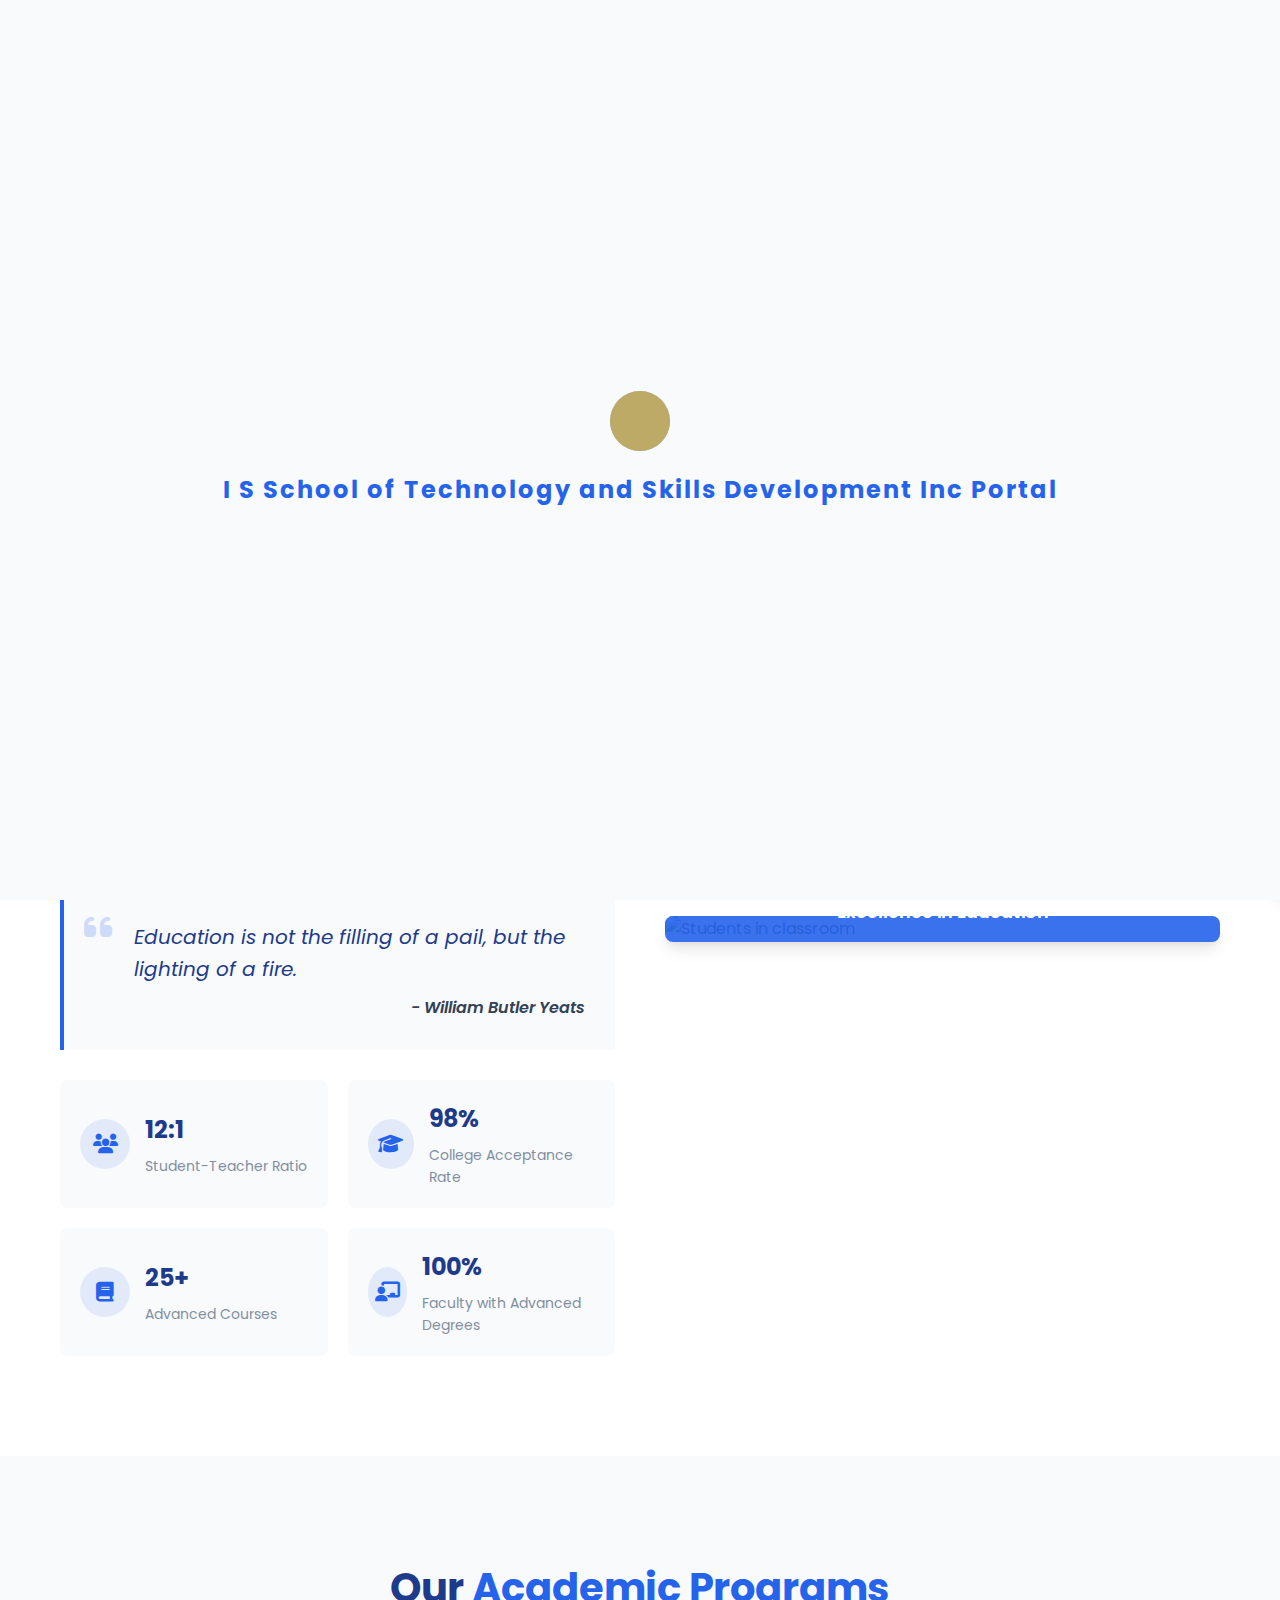
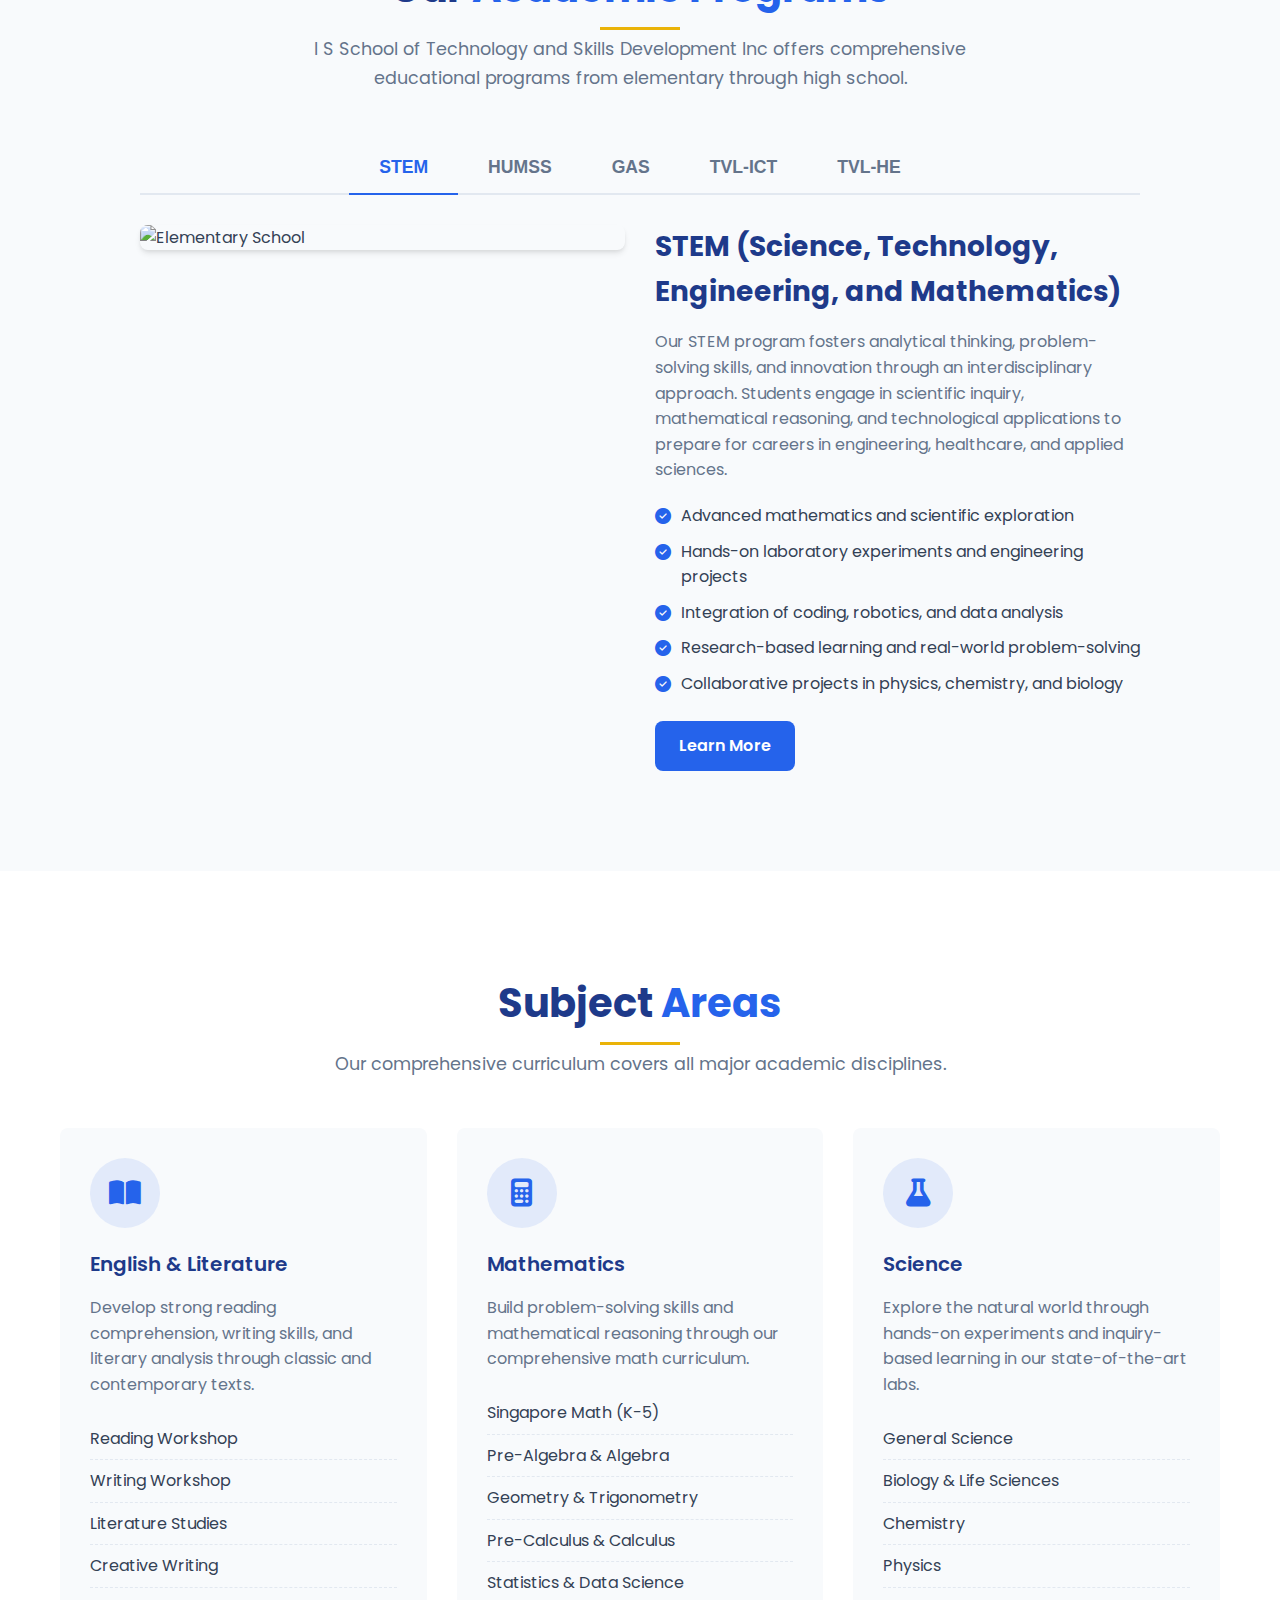
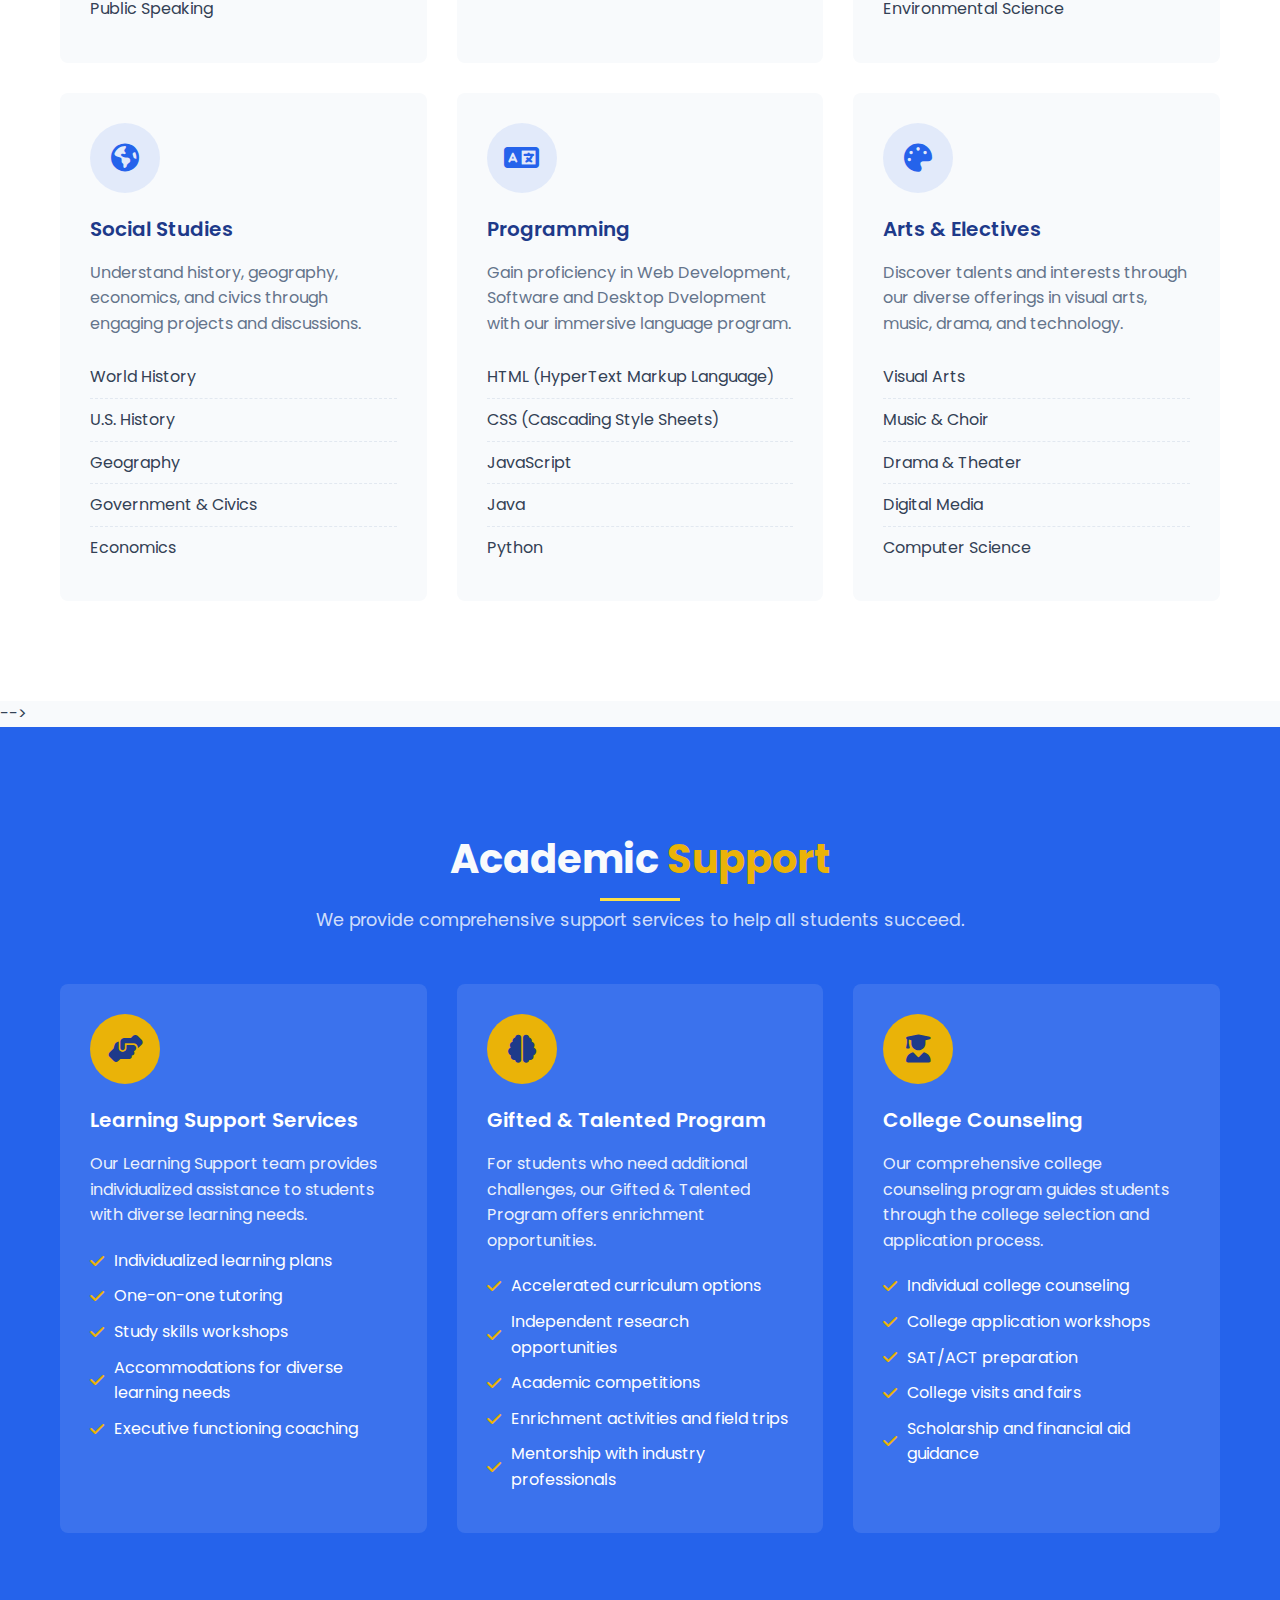
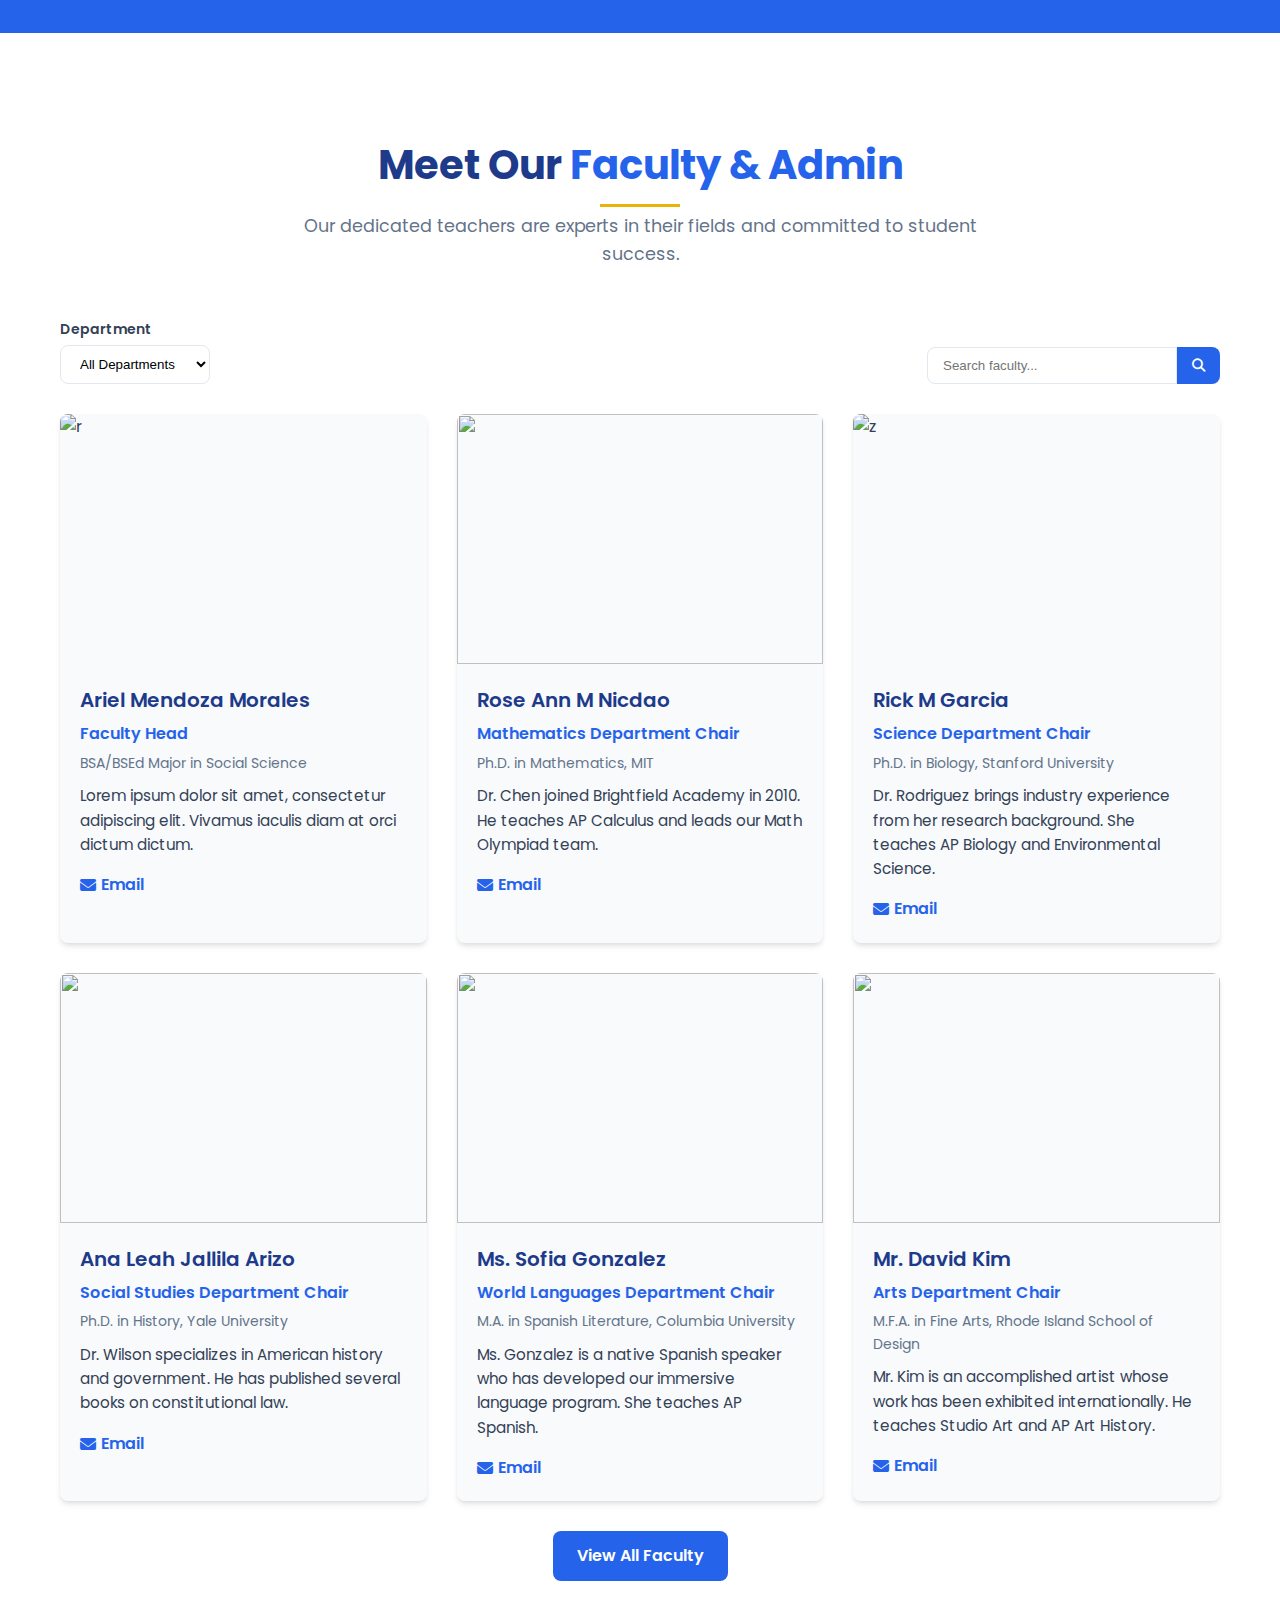
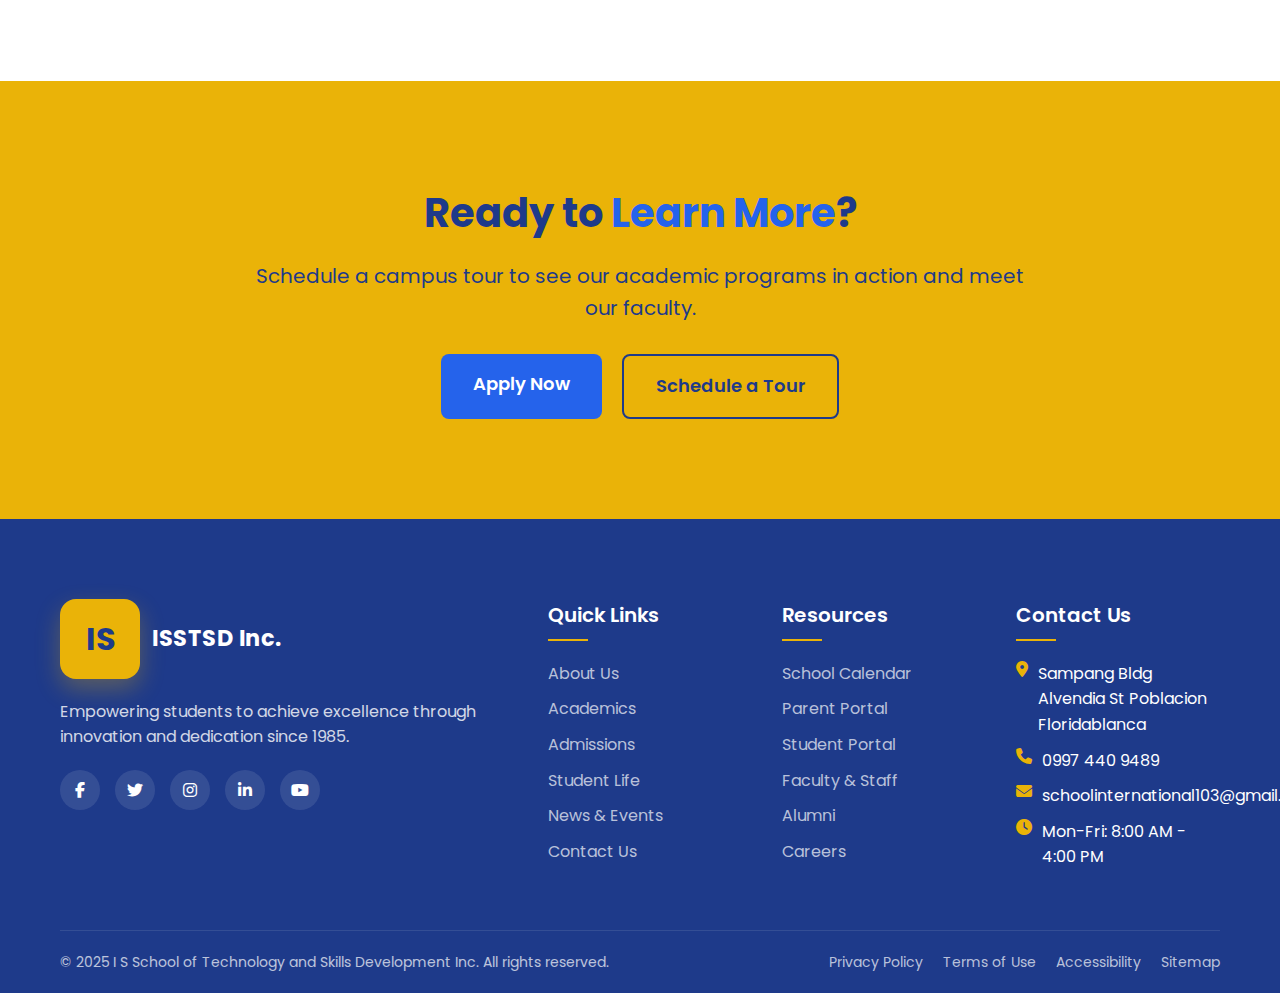
==== School Portal/academics.html @ faeff64b "Add files via upload" ====
<!DOCTYPE html>
<html lang="en">
<head>
    <meta charset="UTF-8">
    <meta name="viewport" content="width=device-width, initial-scale=1.0">
    <title>Academics - Brightfield Academy</title>
    <link rel="stylesheet" href="styles.css">
    <link rel="stylesheet" href="https://cdnjs.cloudflare.com/ajax/libs/font-awesome/6.4.0/css/all.min.css">
    <link href="https://fonts.googleapis.com/css2?family=Poppins:wght@300;400;500;600;700;800&display=swap" rel="stylesheet">
    <link rel="stylesheet" href="academics.css">
</head>
<body>
    <!-- Preloader -->
    <div id="preloader">
        <div class="spinner">
            <div class="double-bounce1"></div>
            <div class="double-bounce2"></div>
        </div>
        <div class="loader-text">I S School of Technology and Skills Development Inc Portal</div>
    </div>

    <!-- Header -->
    <header id="header">
        <div class="container">
            <div class="logo">
                <a href="index.html">
                    <div class="logo-icon">IS</div>
                    <span>ISSTSD Inc.</span>
                </a>
            </div>
            <nav>
                <ul class="main-menu">
                    <li><a href="index.html">Home</a></li>
                    <li><a href="about.html">About</a></li>
                    <li><a href="academics.html" class="active">Academics</a></li>
                    <li><a href="student-life.html">Student Life</a></li>
                    <li><a href="admissions.html">Admissions</a></li>
                    <li><a href="contact.html">Contact</a></li>
                </ul>
            </nav>
            
            <div class="mobile-menu-toggle">
                <span></span>
                <span></span>
                <span></span>
            </div>
        </div>
    </header>

    <!-- Mobile Menu -->
    <div class="mobile-menu">
        <div class="close-menu">
            <i class="fas fa-times"></i>
        </div>
        <ul>
            <li><a href="index.html">Home</a></li>
            <li><a href="about.html">About</a></li>
            <li><a href="academics.html">Academics</a></li>
            <li><a href="student-life.html">Student Life</a></li>
            <li><a href="admissions.html">Admissions</a></li>
            <li><a href="contact.html">Contact</a></li>
        </ul>
        <div class="mobile-buttons">
            <a href="#" class="btn btn-outline">Portal Login</a>
            <a href="admissions.html" class="btn btn-primary">Apply Now</a>
        </div>
        <div class="mobile-social">
            <a href="#"><i class="fab fa-facebook-f"></i></a>
            <a href="#"><i class="fab fa-twitter"></i></a>
            <a href="#"><i class="fab fa-instagram"></i></a>
            <a href="#"><i class="fab fa-linkedin-in"></i></a>
        </div>
    </div>

    <!-- Hero Section -->
    <section class="page-hero">
        <div class="container">
            <div class="hero-content">
                <h1 class="animated fadeInUp">Academic <span class="highlight">Programs</span></h1>
                <p class="animated fadeInUp delay-1">ISSTSD Inc. offers a comprehensive curriculum designed to challenge and inspire students at every level.</p>
            </div>
        </div>
        <div class="hero-waves">
            <svg xmlns="http://www.w3.org/2000/svg" viewBox="0 0 1440 320">
                <path fill="#ffffff" fill-opacity="1" d="M0,96L48,112C96,128,192,160,288,160C384,160,480,128,576,122.7C672,117,768,139,864,149.3C960,160,1056,160,1152,138.7C1248,117,1344,75,1392,53.3L1440,32L1440,320L1392,320C1344,320,1248,320,1152,320C1056,320,960,320,864,320C768,320,672,320,576,320C480,320,384,320,288,320C192,320,96,320,48,320L0,320Z"></path>
            </svg>
        </div>
    </section>

    <!-- Academic Philosophy Section -->
    <section class="philosophy-section">
        <div class="container">
            <div class="philosophy-content">
                <div class="philosophy-text">
                    <div class="section-subtitle">Our Approach to Learning</div>
                    <h2>Academic Philosophy</h2>
                    <p>At Brightfield Academy, we believe that education should be engaging, challenging, and relevant. Our curriculum is designed to develop critical thinking, creativity, and a lifelong love of learning.</p>
                    <p>We maintain small class sizes to ensure personalized attention and create an environment where students feel comfortable taking intellectual risks. Our teachers use a variety of instructional approaches to accommodate different learning styles and help each student reach their full potential.</p>
                    
                    <div class="philosophy-quote">
                        <i class="fas fa-quote-left"></i>
                        <blockquote>
                            Education is not the filling of a pail, but the lighting of a fire.
                        </blockquote>
                        <cite>- William Butler Yeats</cite>
                    </div>
                    
                    <div class="philosophy-features">
                        <div class="feature-box">
                            <div class="feature-icon">
                                <i class="fas fa-users"></i>
                            </div>
                            <div class="feature-text">
                                <h3>12:1</h3>
                                <p>Student-Teacher Ratio</p>
                            </div>
                        </div>
                        
                        <div class="feature-box">
                            <div class="feature-icon">
                                <i class="fas fa-graduation-cap"></i>
                            </div>
                            <div class="feature-text">
                                <h3>98%</h3>
                                <p>College Acceptance Rate</p>
                            </div>
                        </div>
                        
                        <div class="feature-box">
                            <div class="feature-icon">
                                <i class="fas fa-book"></i>
                            </div>
                            <div class="feature-text">
                                <h3>25+</h3>
                                <p>Advanced Courses</p>
                            </div>
                        </div>
                        
                        <div class="feature-box">
                            <div class="feature-icon">
                                <i class="fas fa-chalkboard-teacher"></i>
                            </div>
                            <div class="feature-text">
                                <h3>100%</h3>
                                <p>Faculty with Advanced Degrees</p>
                            </div>
                        </div>
                    </div>
                </div>
                
                <div class="philosophy-image">
                    <img src="https://images.unsplash.com/photo-1503676260728-1c00da094a0b?ixlib=rb-4.0.3&ixid=MnwxMjA3fDB8MHxwaG90by1wYWdlfHx8fGVufDB8fHx8&auto=format&fit=crop&w=1009&q=80" alt="Students in classroom">
                    <div class="image-badge">
                        <span>Excellence in Education</span>
                    </div>
                </div>
            </div>
        </div>
    </section>

    <!-- Academic Programs Section -->
    <section class="programs-section">
        <div class="container">
            <div class="section-header">
                <h2>Our <span class="highlight">Academic Programs</span></h2>
                <p>I S School of Technology and Skills Development Inc offers comprehensive educational programs from elementary through high school.</p>
            </div>
            <div class="programs-tabs">
                <div class="tabs-nav">
                    <button class="tab-btn active" data-tab="stem">STEM</button>
                    <button class="tab-btn" data-tab="humss">HUMSS</button>
                    <button class="tab-btn" data-tab="gas">GAS</button>
                    <button class="tab-btn" data-tab="tvl-ict">TVL-ICT</button>
                    <button class="tab-btn" data-tab="tvl-he">TVL-HE</button>

                </div>
                <div class="tabs-content">
                    <div class="tab-pane active" id="stem">
                        <div class="program-content">
                            <div class="program-image">
                                <img src="https://images.unsplash.com/photo-1503676260728-1c00da094a0b?ixlib=rb-4.0.3&ixid=MnwxMjA3fDB8MHxwaG90by1wYWdlfHx8fGVufDB8fHx8&auto=format&fit=crop&w=1009&q=80" alt="Elementary School">
                            </div>
                            <div class="program-details">
                                <h3>STEM (Science, Technology, Engineering, and Mathematics)</h3>
                                <p>Our STEM program fosters analytical thinking, problem-solving skills, and innovation through an interdisciplinary approach. Students engage in scientific inquiry, mathematical reasoning, and technological applications to prepare for careers in engineering, healthcare, and applied sciences.</p>
                                <ul class="program-features">
                                    <li><i class="fas fa-check-circle"></i> Advanced mathematics and scientific exploration</li>
                                    <li><i class="fas fa-check-circle"></i> Hands-on laboratory experiments and engineering projects</li>
                                    <li><i class="fas fa-check-circle"></i> Integration of coding, robotics, and data analysis</li>
                                    <li><i class="fas fa-check-circle"></i> Research-based learning and real-world problem-solving</li>
                                    <li><i class="fas fa-check-circle"></i> Collaborative projects in physics, chemistry, and biology</li>
                                </ul>
                                <a href="academics.html" class="btn btn-primary">Learn More</a>
                            </div>
                        </div>
                    </div>
                    <div class="tab-pane" id="humss">
                        <div class="program-content">
                            <div class="program-image">
                                <img src="https://images.unsplash.com/photo-1509062522246-3755977927d7?ixlib=rb-4.0.3&ixid=MnwxMjA3fDB8MHxwaG90by1wYWdlfHx8fGVufDB8fHx8&auto=format&fit=crop&w=1232&q=80" alt="Middle School">
                            </div>
                            <div class="program-details">
                                <h3>HUMSS (Humanities and Social Sciences)</h3>
                                <p>The HUMSS strand nurtures critical thinking, communication, and a deep understanding of human behavior and society. It prepares students for careers in journalism, education, public administration, and social sciences through dynamic discussions and research-based learning.</p>
                                <ul class="program-features">
                                    <li><i class="fas fa-check-circle"></i> Emphasis on communication, writing, and public speaking</li>
                                    <li><i class="fas fa-check-circle"></i> In-depth study of history, philosophy, and political science</li>
                                    <li><i class="fas fa-check-circle"></i> Research and fieldwork in social sciences and humanities</li>
                                    <li><i class="fas fa-check-circle"></i> Development of critical analysis and debate skills</li>
                                    <li><i class="fas fa-check-circle"></i> Community engagement and outreach programs</li>
                                </ul>
                                <a href="academics.html" class="btn btn-primary">Learn More</a>
                            </div>
                        </div>
                    </div>
                    <div class="tab-pane" id="gas">
                        <div class="program-content">
                            <div class="program-image">
                                <img src="https://images.unsplash.com/photo-1523240795612-9a054b0db644?ixlib=rb-4.0.3&ixid=MnwxMjA3fDB8MHxwaG90by1wYWdlfHx8fGVufDB8fHx8&auto=format&fit=crop&w=1170&q=80" alt="High School">
                            </div>
                            <div class="program-details">
                                <h3>GAS (General Academic Strand)</h3>
                                <p>The GAS strand offers a well-rounded curriculum that allows students to explore different academic disciplines, providing flexibility for those who are undecided about their specialization. It prepares students for various fields, including business, humanities, and social sciences.                                </p>
                                <ul class="program-features">
                                    <li><i class="fas fa-check-circle"></i> Broad academic foundation across multiple disciplines</li>
                                    <li><i class="fas fa-check-circle"></i> Exposure to business, humanities, and science courses</li>
                                    <li><i class="fas fa-check-circle"></i> Development of leadership, collaboration, and problem-solving skills</li>
                                    <li><i class="fas fa-check-circle"></i> Research-based projects across various fields</li>
                                    <li><i class="fas fa-check-circle"></i> Preparation for diverse college courses and career paths</li>
                                </ul>
                                <a href="academics.html" class="btn btn-primary">Learn More</a>
                            </div>
                        </div>
                    </div>
                    <div class="tab-pane" id="tvl-ict"> 
                        <div class="program-content">
                            <div class="program-image">
                                <img src="https://images.unsplash.com/photo-1523240795612-9a054b0db644?ixlib=rb-4.0.3&ixid=MnwxMjA3fDB8MHxwaG90by1wYWdlfHx8fGVufDB8fHx8&auto=format&fit=crop&w=1170&q=80" alt="High School">
                            </div>
                            <div class="program-details">
                                <h3>TVL-ICT (Technical-Vocational-Livelihood – Information and Communications Technology)</h3>
                                <p>The TVL-HE strand focuses on practical and entrepreneurial skills in the fields of culinary arts, hospitality, and wellness services. Students gain hands-on experience in service-oriented industries, preparing them for immediate employment or business ventures.</p>
                                <ul class="program-features">
                                    <li><i class="fas fa-check-circle"></i> Comprehensive training in food preparation, baking, and hospitality management</li>
                                    <li><i class="fas fa-check-circle"></i> Certifications in culinary, wellness, and tourism-related fields</li>
                                    <li><i class="fas fa-check-circle"></i> Entrepreneurship and small business management skills</li>
                                    <li><i class="fas fa-check-circle"></i> Hands-on experience in beauty, wellness, and fashion services</li>
                                    <li><i class="fas fa-check-circle"></i> Internship opportunities in hotels, restaurants, and wellness centers</li>
                                </ul>
                                <a href="academics.html" class="btn btn-primary">Learn More</a>
                            </div>
                        </div>
                    </div>
                    <div class="tab-pane" id="tvl-he">
                        <div class="program-content">
                            <div class="program-image">
                                <img src="https://images.unsplash.com/photo-1523240795612-9a054b0db644?ixlib=rb-4.0.3&ixid=MnwxMjA3fDB8MHxwaG90by1wYWdlfHx8fGVufDB8fHx8&auto=format&fit=crop&w=1170&q=80" alt="High School">
                            </div>
                            <div class="program-details">
                                <h3>TVL-HE (Technical-Vocational-Livelihood – Home Economics)</h3>
                                <p>Our high school program prepares students for college and beyond with rigorous academics, leadership opportunities, and personalized college counseling. Students can choose from a wide range of courses to explore their interests and strengths.</p>
                                <ul class="program-features">
                                    <li><i class="fas fa-check-circle"></i> 25+ Advanced Placement and Honors courses</li>
                                    <li><i class="fas fa-check-circle"></i> 4-year college counseling program</li>
                                    <li><i class="fas fa-check-circle"></i> Capstone research project for seniors</li>
                                    <li><i class="fas fa-check-circle"></i> Internship and community service opportunities</li>
                                    <li><i class="fas fa-check-circle"></i> Dual enrollment options with local colleges</li>
                                </ul>
                                <a href="academics.html" class="btn btn-primary">Learn More</a>
                            </div>
                        </div>
                    </div>
                </div>
            </div>
        </div>
    </section>

    <!-- Subject Areas Section -->
    <section class="subjects-section">
        <div class="container">
            <div class="section-header">
                <h2>Subject <span class="highlight">Areas</span></h2>
                <p>Our comprehensive curriculum covers all major academic disciplines.</p>
            </div>
            
            <div class="subjects-grid">
                <div class="subject-card">
                    <div class="subject-icon">
                        <i class="fas fa-book-open"></i>
                    </div>
                    <h3>English & Literature</h3>
                    <p>Develop strong reading comprehension, writing skills, and literary analysis through classic and contemporary texts.</p>
                    <ul class="subject-list">
                        <li>Reading Workshop</li>
                        <li>Writing Workshop</li>
                        <li>Literature Studies</li>
                        <li>Creative Writing</li>
                        <li>Public Speaking</li>
                    </ul>
                </div>
                
                <div class="subject-card">
                    <div class="subject-icon">
                        <i class="fas fa-calculator"></i>
                    </div>
                    <h3>Mathematics</h3>
                    <p>Build problem-solving skills and mathematical reasoning through our comprehensive math curriculum.</p>
                    <ul class="subject-list">
                        <li>Singapore Math (K-5)</li>
                        <li>Pre-Algebra & Algebra</li>
                        <li>Geometry & Trigonometry</li>
                        <li>Pre-Calculus & Calculus</li>
                        <li>Statistics & Data Science</li>
                    </ul>
                </div>
                
                <div class="subject-card">
                    <div class="subject-icon">
                        <i class="fas fa-flask"></i>
                    </div>
                    <h3>Science</h3>
                    <p>Explore the natural world through hands-on experiments and inquiry-based learning in our state-of-the-art labs.</p>
                    <ul class="subject-list">
                        <li>General Science</li>
                        <li>Biology & Life Sciences</li>
                        <li>Chemistry</li>
                        <li>Physics</li>
                        <li>Environmental Science</li>
                    </ul>
                </div>
                
                <div class="subject-card">
                    <div class="subject-icon">
                        <i class="fas fa-globe-americas"></i>
                    </div>
                    <h3>Social Studies</h3>
                    <p>Understand history, geography, economics, and civics through engaging projects and discussions.</p>
                    <ul class="subject-list">
                        <li>World History</li>
                        <li>U.S. History</li>
                        <li>Geography</li>
                        <li>Government & Civics</li>
                        <li>Economics</li>
                    </ul>
                </div>
                
                <div class="subject-card">
                    <div class="subject-icon">
                        <i class="fas fa-language"></i>
                    </div>
                    <h3>Programming</h3>
                    <p>Gain proficiency in Web Development, Software and Desktop Dvelopment with our immersive language program.</p>
                    <ul class="subject-list">
                        <li>HTML (HyperText Markup Language)</li>
                        <li>CSS (Cascading Style Sheets)</li>
                        <li>JavaScript</li>
                        <li>Java</li>
                        <li>Python</li>
                    </ul>
                </div>
                
                <div class="subject-card">
                    <div class="subject-icon">
                        <i class="fas fa-palette"></i>
                    </div>
                    <h3>Arts & Electives</h3>
                    <p>Discover talents and interests through our diverse offerings in visual arts, music, drama, and technology.</p>
                    <ul class="subject-list">
                        <li>Visual Arts</li>
                        <li>Music & Choir</li>
                        <li>Drama & Theater</li>
                        <li>Digital Media</li>
                        <li>Computer Science</li>
                    </ul>
                </div>
            </div>
        </div>
    </section>

    <!-- Course Catalog Section -->
    <!-- <section class="catalog-section">
        <div class="container">
            <div class="section-header">
                <h2>Course <span class="highlight">Catalog</span></h2>
                <p>Explore our comprehensive course offerings across all grade levels.</p>
            </div>
            
            <div class="catalog-search">
                <div class="search-filters">
                    <div class="filter-group">
                        <label for="grade-filter">Grade Level</label>
                        <select id="grade-filter">
                            <option value="all">All Grades</option>
                            <option value="elementary">Elementary (K-5)</option>
                            <option value="middle">Middle School (6-8)</option>
                            <option value="high">High School (9-12)</option>
                        </select>
                    </div>
                    
                    <div class="filter-group">
                        <label for="subject-filter">Subject Area</label>
                        <select id="subject-filter">
                            <option value="all">All Subjects</option>
                            <option value="english">English & Literature</option>
                            <option value="math">Mathematics</option>
                            <option value="science">Science</option>
                            <option value="social">Social Studies</option>
                            <option value="language">World Languages</option>
                            <option value="arts">Arts & Electives</option>
                        </select>
                    </div>
                    
                    <div class="filter-group">
                        <label for="level-filter">Course Level</label>
                        <select id="level-filter">
                            <option value="all">All Levels</option>
                            <option value="standard">Standard</option>
                            <option value="honors">Honors</option>
                            <option value="ap">Advanced Placement</option>
                        </select>
                    </div>
                </div>
                
                <div class="search-box">
                    <input type="text" id="course-search" placeholder="Search courses...">
                    <button id="search-btn"><i class="fas fa-search"></i></button>
                </div>
            </div>
            
            <div class="catalog-results">
                <table class="course-table">
                    <thead>
                        <tr>
                            <th>Course Code</th>
                            <th>Course Title</th>
                            <th>Grade Level</th>
                            <th>Subject</th>
                            <th>Level</th>
                            <th>Credits</th>
                            <th>Details</th>
                        </tr>
                    </thead>
                    <tbody id="course-list">
                        <tr data-grade="high" data-subject="english" data-level="ap">
                            <td>ENG401</td>
                            <td>AP English Literature</td>
                            <td>12</td>
                            <td>English</td>
                            <td>AP</td>
                            <td>1.0</td>
                            <td><button class="btn-sm course-details" data-course="ENG401">View</button></td>
                        </tr>
                        <tr data-grade="high" data-subject="math" data-level="ap">
                            <td>MAT401</td>
                            <td>AP Calculus AB</td>
                            <td>11-12</td>
                            <td>Mathematics</td>
                            <td>AP</td>
                            <td>1.0</td>
                            <td><button class="btn-sm course-details" data-course="MAT401">View</button></td>
                        </tr>
                        <tr data-grade="high" data-subject="science" data-level="ap">
                            <td>SCI401</td>
                            <td>AP Biology</td>
                            <td>11-12</td>
                            <td>Science</td>
                            <td>AP</td>
                            <td>1.0</td>
                            <td><button class="btn-sm course-details" data-course="SCI401">View</button></td>
                        </tr>
                        <tr data-grade="high" data-subject="social" data-level="ap">
                            <td>SOC401</td>
                            <td>AP U.S. History</td>
                            <td>11</td>
                            <td>Social Studies</td>
                            <td>AP</td>
                            <td>1.0</td>
                            <td><button class="btn-sm course-details" data-course="SOC401">View</button></td>
                        </tr>
                        <tr data-grade="high" data-subject="language" data-level="ap">
                            <td>SPA401</td>
                            <td>AP Spanish Language</td>
                            <td>11-12</td>
                            <td>World Languages</td>
                            <td>AP</td>
                            <td>1.0</td>
                            <td><button class="btn-sm course-details" data-course="SPA401">View</button></td>
                        </tr>
                        <tr data-grade="high" data-subject="math" data-level="honors">
                            <td>MAT301</td>
                            <td>Honors Pre-Calculus</td>
                            <td>10-11</td>
                            <td>Mathematics</td>
                            <td>Honors</td>
                            <td>1.0</td>
                            <td><button class="btn-sm course-details" data-course="MAT301">View</button></td>
                        </tr>
                        <tr data-grade="middle" data-subject="science" data-level="standard">
                            <td>SCI201</td>
                            <td>Life Science</td>
                            <td>7</td>
                            <td>Science</td>
                            <td>Standard</td>
                            <td>1.0</td>
                            <td><button class="btn-sm course-details" data-course="SCI201">View</button></td>
                        </tr>
                        <tr data-grade="middle" data-subject="math" data-level="standard">
                            <td>MAT201</td>
                            <td>Pre-Algebra</td>
                            <td>7</td>
                            <td>Mathematics</td>
                            <td>Standard</td>
                            <td>1.0</td>
                            <td><button class="btn-sm course-details" data-course="MAT201">View</button></td>
                        </tr>
                        <tr data-grade="elementary" data-subject="english" data-level="standard">
                            <td>ENG101</td>
                            <td>Reading & Writing Workshop</td>
                            <td>3</td>
                            <td>English</td>
                            <td>Standard</td>
                            <td>N/A</td>
                            <td><button class="btn-sm course-details" data-course="ENG101">View</button></td>
                        </tr>
                        <tr data-grade="elementary" data-subject="math" data-level="standard">
                            <td>MAT101</td>
                            <td>Singapore Math</td>
                            <td>3</td>
                            <td>Mathematics</td>
                            <td>Standard</td>
                            <td>N/A</td>
                            <td><button class="btn-sm course-details" data-course="MAT101">View</button></td>
                        </tr>
                    </tbody>
                </table>
                
                <div class="pagination">
                    <button class="page-btn active">1</button>
                    <button class="page-btn">2</button>
                    <button class="page-btn">3</button>
                    <button class="page-btn next">Next <i class="fas fa-chevron-right"></i></button>
                </div>
            </div>
            -->
            <!-- Course Details Modal -->
            <div id="course-modal" class="modal">
                <div class="modal-content">
                    <span class="close-modal">&times;</span>
                    <div class="modal-header">
                        <h2 id="modal-course-title">AP English Literature</h2>
                        <span id="modal-course-code">ENG401</span>
                    </div>
                    <div class="modal-body">
                        <div class="course-info-grid">
                            <div class="info-item">
                                <h4>Grade Level</h4>
                                <p id="modal-grade">12</p>
                            </div>
                            <div class="info-item">
                                <h4>Subject Area</h4>
                                <p id="modal-subject">English</p>
                            </div>
                            <div class="info-item">
                                <h4>Course Level</h4>
                                <p id="modal-level">Advanced Placement</p>
                            </div>
                            <div class="info-item">
                                <h4>Credits</h4>
                                <p id="modal-credits">1.0</p>
                            </div>
                            <div class="info-item">
                                <h4>Prerequisites</h4>
                                <p id="modal-prerequisites">Honors English 11 or teacher recommendation</p>
                            </div>
                            <div class="info-item">
                                <h4>Duration</h4>
                                <p id="modal-duration">Full Year</p>
                            </div>
                        </div>
                        
                        <div class="course-description">
                            <h4>Course Description</h4>
                            <p id="modal-description">AP English Literature and Composition is an introductory college-level literary analysis course. Students cultivate their understanding of literature through reading and analyzing texts as they explore concepts like character, setting, structure, perspective, figurative language, and literary analysis in the context of literary works.</p>
                        </div>
                        
                        <div class="course-objectives">
                            <h4>Learning Objectives</h4>
                            <ul id="modal-objectives">
                                <li>Develop critical reading skills through close textual analysis</li>
                                <li>Analyze how writers use language to provide meaning and pleasure</li>
                                <li>Consider a work's structure, style, and themes</li>
                                <li>Analyze and interpret literary works from various genres and periods</li>
                                <li>Write clear, coherent essays that analyze and interpret literature</li>
                            </ul>
                        </div>
                    </div>
                    <div class="modal-footer">
                        <a href="#" class="btn btn-primary">Download Course Syllabus</a>
                    </div>
                </div>
            </div>
        </div>
    </section> -->

    <!-- Academic Support Section -->
    <section class="support-section">
        <div class="container">
            <div class="section-header light">
                <h2>Academic <span class="highlight">Support</span></h2>
                <p>We provide comprehensive support services to help all students succeed.</p>
            </div>
            
            <div class="support-grid">
                <div class="support-card">
                    <div class="support-icon">
                        <i class="fas fa-hands-helping"></i>
                    </div>
                    <h3>Learning Support Services</h3>
                    <p>Our Learning Support team provides individualized assistance to students with diverse learning needs.</p>
                    <ul class="support-list">
                        <li><i class="fas fa-check"></i> Individualized learning plans</li>
                        <li><i class="fas fa-check"></i> One-on-one tutoring</li>
                        <li><i class="fas fa-check"></i> Study skills workshops</li>
                        <li><i class="fas fa-check"></i> Accommodations for diverse learning needs</li>
                        <li><i class="fas fa-check"></i> Executive functioning coaching</li>
                    </ul>
                </div>
                
                <div class="support-card">
                    <div class="support-icon">
                        <i class="fas fa-brain"></i>
                    </div>
                    <h3>Gifted & Talented Program</h3>
                    <p>For students who need additional challenges, our Gifted & Talented Program offers enrichment opportunities.</p>
                    <ul class="support-list">
                        <li><i class="fas fa-check"></i> Accelerated curriculum options</li>
                        <li><i class="fas fa-check"></i> Independent research opportunities</li>
                        <li><i class="fas fa-check"></i> Academic competitions</li>
                        <li><i class="fas fa-check"></i> Enrichment activities and field trips</li>
                        <li><i class="fas fa-check"></i> Mentorship with industry professionals</li>
                    </ul>
                </div>
                
                <div class="support-card">
                    <div class="support-icon">
                        <i class="fas fa-user-graduate"></i>
                    </div>
                    <h3>College Counseling</h3>
                    <p>Our comprehensive college counseling program guides students through the college selection and application process.</p>
                    <ul class="support-list">
                        <li><i class="fas fa-check"></i> Individual college counseling</li>
                        <li><i class="fas fa-check"></i> College application workshops</li>
                        <li><i class="fas fa-check"></i> SAT/ACT preparation</li>
                        <li><i class="fas fa-check"></i> College visits and fairs</li>
                        <li><i class="fas fa-check"></i> Scholarship and financial aid guidance</li>
                    </ul>
                </div>
            </div>
        </div>
    </section>

    <!-- Faculty Section -->
    <section class="faculty-section">
        <div class="container">
            <div class="section-header">
                <h2>Meet Our <span class="highlight">Faculty & Admin</span></h2>
                <p>Our dedicated teachers are experts in their fields and committed to student success.</p>
            </div>
            
            <div class="faculty-search">
                <div class="search-filters">
                    <div class="filter-group">
                        <label for="department-filter">Department</label>
                        <select id="department-filter">
                            <option value="all">All Departments</option>
                            <option value="english">English</option>
                            <option value="math">Mathematics</option>
                            <option value="science">Science</option>
                            <option value="social">Social Studies</option>
                            <option value="language">Admin</option>
                            <option value="arts">Arts</option>
                        </select>
                    </div>
                </div>
                
                <div class="search-box">
                    <input type="text" id="faculty-search" placeholder="Search faculty...">
                    <button id="faculty-search-btn"><i class="fas fa-search"></i></button>
                </div>
            </div>
            
            <div class="faculty-grid">
                <div class="faculty-card" data-department="english">
                    <div class="faculty-image">
                        <img src="https://randomuser.me/api/portraits/women/10.jpg" alt="r">
                    </div>
                    <div class="faculty-info">
                        <h3>Ariel Mendoza Morales</h3>
                        <p class="faculty-title">Faculty Head</p>
                        <p class="faculty-credentials">BSA/BSEd Major in Social Science</p>
                        <p class="faculty-bio">Lorem ipsum dolor sit amet, consectetur adipiscing elit. Vivamus iaculis diam at orci dictum dictum.  </p>
                        <a href="#" class="faculty-email"><i class="fas fa-envelope"></i> Email</a>
                    </div>
                </div>
                
                <div class="faculty-card" data-department="math">
                    <div class="faculty-image">
                        <img src="https://randomuser.me/api/portraits/men/32.jpg" alt="">
                    </div>
                    <div class="faculty-info">
                        <h3>Rose Ann M Nicdao
                        </h3>
                        <p class="faculty-title">Mathematics Department Chair</p>
                        <p class="faculty-credentials">Ph.D. in Mathematics, MIT</p>
                        <p class="faculty-bio">Dr. Chen joined Brightfield Academy in 2010. He teaches AP Calculus and leads our Math Olympiad team.</p>
                        <a href="#" class="faculty-email"><i class="fas fa-envelope"></i> Email</a>
                    </div>
                </div>
                
                <div class="faculty-card" data-department="science">
                    <div class="faculty-image">
                        <img src="https://randomuser.me/api/portraits/women/45.jpg" alt="z">
                    </div>
                    <div class="faculty-info">
                        <h3>Rick M Garcia
                        </h3>
                        <p class="faculty-title">Science Department Chair</p>
                        <p class="faculty-credentials">Ph.D. in Biology, Stanford University</p>
                        <p class="faculty-bio">Dr. Rodriguez brings industry experience from her research background. She teaches AP Biology and Environmental Science.</p>
                        <a href="#" class="faculty-email"><i class="fas fa-envelope"></i> Email</a>
                    </div>
                </div>
                
                <div class="faculty-card" data-department="social">
                    <div class="faculty-image">
                        <img src="https://randomuser.me/api/portraits/men/67.jpg" alt="">
                    </div>
                    <div class="faculty-info">
                        <h3>Ana Leah Jallila Arizo
                        </h3>
                        <p class="faculty-title">Social Studies Department Chair</p>
                        <p class="faculty-credentials">Ph.D. in History, Yale University</p>
                        <p class="faculty-bio">Dr. Wilson specializes in American history and government. He has published several books on constitutional law.</p>
                        <a href="#" class="faculty-email"><i class="fas fa-envelope"></i> Email</a>
                    </div>
                </div>
                
                <div class="faculty-card" data-department="language">
                    <div class="faculty-image">
                        <img src="https://randomuser.me/api/portraits/women/22.jpg" alt="">
                    </div>
                    <div class="faculty-info">
                        <h3>Ms. Sofia Gonzalez</h3>
                        <p class="faculty-title">World Languages Department Chair</p>
                        <p class="faculty-credentials">M.A. in Spanish Literature, Columbia University</p>
                        <p class="faculty-bio">Ms. Gonzalez is a native Spanish speaker who has developed our immersive language program. She teaches AP Spanish.</p>
                        <a href="#" class="faculty-email"><i class="fas fa-envelope"></i> Email</a>
                    </div>
                </div>
                
                <div class="faculty-card" data-department="arts">
                    <div class="faculty-image">
                        <img src="https://randomuser.me/api/portraits/men/55.jpg" alt="">
                    </div>
                    <div class="faculty-info">
                        <h3>Mr. David Kim</h3>
                        <p class="faculty-title">Arts Department Chair</p>
                        <p class="faculty-credentials">M.F.A. in Fine Arts, Rhode Island School of Design</p>
                        <p class="faculty-bio">Mr. Kim is an accomplished artist whose work has been exhibited internationally. He teaches Studio Art and AP Art History.</p>
                        <a href="#" class="faculty-email"><i class="fas fa-envelope"></i> Email</a>
                    </div>
                </div>
            </div>
            
            <div class="faculty-more">
                <a href="#" class="btn btn-primary">View All Faculty</a>
            </div>
        </div>
    </section>

    <!-- Call to Action -->
    <section class="cta-section">
        <div class="container">
            <div class="cta-content">
                <h2>Ready to <span class="highlight">Learn More</span>?</h2>
                <p>Schedule a campus tour to see our academic programs in action and meet our faculty.</p>
                <div class="cta-buttons">
                    <a href="admissions.html" class="btn btn-primary btn-lg">Apply Now</a>
                    <a href="contact.html" class="btn btn-outline btn-lg">Schedule a Tour</a>
                </div>
            </div>
        </div>
    </section>

    <!-- Footer -->
    <footer class="footer">
        <div class="container">
            <div class="footer-top">
                <div class="footer-logo">
                    <div class="logo">
                        <a href="index.html">
                            <div class="logo-icon">IS</div>
                            <span>ISSTSD Inc.</span>
                        </a>
                    </div>
                    <p>Empowering students to achieve excellence through innovation and dedication since 1985.</p>
                    <div class="social-links">
                        <a href="#"><i class="fab fa-facebook-f"></i></a>
                        <a href="#"><i class="fab fa-twitter"></i></a>
                        <a href="#"><i class="fab fa-instagram"></i></a>
                        <a href="#"><i class="fab fa-linkedin-in"></i></a>
                        <a href="#"><i class="fab fa-youtube"></i></a>
                    </div>
                </div>
                <div class="footer-links">
                    <div class="footer-column">
                        <h3>Quick Links</h3>
                        <ul>
                            <li><a href="about.html">About Us</a></li>
                            <li><a href="academics.html">Academics</a></li>
                            <li><a href="admissions.html">Admissions</a></li>
                            <li><a href="student-life.html">Student Life</a></li>
                            <li><a href="news.html">News & Events</a></li>
                            <li><a href="contact.html">Contact Us</a></li>
                        </ul>
                    </div>
                    <div class="footer-column">
                        <h3>Resources</h3>
                        <ul>
                            <li><a href="#">School Calendar</a></li>
                            <li><a href="#">Parent Portal</a></li>
                            <li><a href="#">Student Portal</a></li>
                            <li><a href="#">Faculty & Staff</a></li>
                            <li><a href="#">Alumni</a></li>
                            <li><a href="#">Careers</a></li>
                        </ul>
                    </div>
                    <div class="footer-column">
                        <h3>Contact Us</h3>
                        <ul class="contact-info">
                            <li><i class="fas fa-map-marker-alt"></i>Sampang Bldg Alvendia St Poblacion<br>Floridablanca</li>
                            <li><i class="fas fa-phone"></i> 0997 440 9489</li>
                            <li><i class="fas fa-envelope"></i> schoolinternational103@gmail.com</li>
                            <li><i class="fas fa-clock"></i> Mon-Fri: 8:00 AM - 4:00 PM</li>
                        </ul>
                    </div>
                </div>
            </div>
            <div class="footer-bottom">
                <div class="copyright">
                    <p>&copy; <span id="current-year">2025</span>  I S School of Technology and Skills Development Inc. All rights reserved.</p>
                </div>
                <div class="footer-bottom-links">
                    <a href="#">Privacy Policy</a>
                    <a href="#">Terms of Use</a>
                    <a href="#">Accessibility</a>
                    <a href="#">Sitemap</a>
                </div>
            </div>
        </div>
    </footer>

    <!-- Back to Top Button -->
    <a href="#" class="back-to-top" id="back-to-top">
        <i class="fas fa-arrow-up"></i>
    </a>

    <!-- JavaScript -->
    <script src="script.js"></script>
    <script src="academics.js"></script>
</body>
</html>
---- School Portal/styles.css ----
/* Base Styles */
:root {
    --primary-color: #2563eb;
    --primary-dark: #1d4ed8;
    --primary-light: #60a5fa;
    --secondary-color: #eab308;
    --secondary-dark: #ca8a04;
    --secondary-light: #fde047;
    --dark-color: #1e3a8a;
    --light-color: #f8fafc;
    --gray-color: #64748b;
    --gray-light: #e2e8f0;
    --gray-dark: #334155;
    --success-color: #10b981;
    --danger-color: #ef4444;
    --warning-color: #f59e0b;
    --info-color: #3b82f6;
    --body-font: 'Poppins', sans-serif;
    --heading-font: 'Poppins', sans-serif;
    --transition: all 0.3s ease;
    --shadow: 0 4px 6px -1px rgba(0, 0, 0, 0.1), 0 2px 4px -1px rgba(0, 0, 0, 0.06);
    --shadow-lg: 0 10px 15px -3px rgba(0, 0, 0, 0.1), 0 4px 6px -2px rgba(0, 0, 0, 0.05);
    --border-radius: 8px;
}

* {
    margin: 0;
    padding: 0;
    box-sizing: border-box;
}

html {
    scroll-behavior: smooth;
}

body {
    font-family: var(--body-font);
    font-size: 16px;
    line-height: 1.6;
    color: var(--gray-dark);
    background-color: var(--light-color);
    overflow-x: hidden;
}

a {
    text-decoration: none;
    color: var(--primary-color);
    transition: var(--transition);
}

a:hover {
    color: var(--primary-dark);
}

ul {
    list-style: none;
}

img {
    max-width: 100%;
    height: auto;
}

.container {
    width: 100%;
    max-width: 1200px;
    margin: 0 auto;
    padding: 0 20px;
}

.section-header {
    text-align: center;
    margin-bottom: 50px;
}

.section-header h2 {
    font-size: 2.5rem;
    font-weight: 700;
    color: var(--dark-color);
    margin-bottom: 15px;
    position: relative;
    display: inline-block;
}

.section-header h2::after {
    content: '';
    position: absolute;
    bottom: -10px;
    left: 50%;
    transform: translateX(-50%);
    width: 80px;
    height: 3px;
    background-color: var(--secondary-color);
}

.section-header p {
    font-size: 1.1rem;
    color: var(--gray-color);
    max-width: 700px;
    margin: 0 auto;
}

.section-header.light h2 {
    color: var(--light-color);
}

.section-header.light p {
    color: rgba(255, 255, 255, 0.8);
}

.section-header.light h2::after {
    background-color: var(--secondary-light);
}

.highlight {
    color: var(--primary-color);
}

.section-header.light .highlight {
    color: var(--secondary-color);
}

/* Preloader */
#preloader {
    position: fixed;
    top: 0;
    left: 0;
    width: 100%;
    height: 100%;
    background-color: var(--light-color);
    display: flex;
    flex-direction: column;
    justify-content: center;
    align-items: center;
    z-index: 9999;
}

.spinner {
    width: 60px;
    height: 60px;
    position: relative;
    margin-bottom: 20px;
}

.double-bounce1, .double-bounce2 {
    width: 100%;
    height: 100%;
    border-radius: 50%;
    background-color: var(--primary-color);
    opacity: 0.6;
    position: absolute;
    top: 0;
    left: 0;
    animation: bounce 2s infinite ease-in-out;
}

.double-bounce2 {
    animation-delay: -1.0s;
    background-color: var(--secondary-color);
}

@keyframes bounce {
    0%, 100% { transform: scale(0); }
    50% { transform: scale(1); }
}

.loader-text {
    font-size: 1.5rem;
    font-weight: 700;
    color: var(--primary-color);
    letter-spacing: 2px;
}

/* Buttons */
.btn {
    display: inline-block;
    padding: 12px 24px;
    font-size: 1rem;
    font-weight: 600;
    text-align: center;
    border-radius: var(--border-radius);
    cursor: pointer;
    transition: var(--transition);
    border: none;
    outline: none;
}

.btn-sm {
    padding: 8px 16px;
    font-size: 0.875rem;
}

.btn-lg {
    padding: 16px 32px;
    font-size: 1.125rem;
}

.btn-primary {
    background-color: var(--primary-color);
    color: white;
}

.btn-primary:hover {
    background-color: var(--primary-dark);
    color: white;
}

.btn-secondary {
    background-color: var(--secondary-color);
    color: var(--dark-color);
}

.btn-secondary:hover {
    background-color: var(--secondary-dark);
    color: var(--dark-color);
}

.btn-outline {
    background-color: transparent;
    border: 2px solid var(--primary-color);
    color: var(--primary-color);
}

.btn-outline:hover {
    background-color: var(--primary-color);
    color: white;
}

/* Header */
/* Header Improvements */
#header {
    position: fixed;
    top: 0;
    left: 0;
    width: 100%;
    z-index: 1000;
    transition: all 0.4s ease;
    padding: 15px 0;
    background-color: transparent;
}

#header.scrolled {
    background-color: white;
    box-shadow: 0 2px 15px rgba(0, 0, 0, 0.1);
    padding: 10px 0;
}

#header .container {
    display: flex;
    align-items: center;
    justify-content: space-between;
    padding: 0 5px;
}
.hidden {
    transform: translateY(-100%);
  }

.logo {
    display: flex;
    align-items: center;
}

.logo a {
    display: flex;
    align-items: center;
    text-decoration: none;
    color: white;
    transition: color 0.3s ease;
}

#header.scrolled .logo a {
    color: var(--dark-color);
}

.logo-icon {
    width: 45px;
    height: 45px;
    background-color: var(--secondary-color);
    color: var(--dark-color);
    border-radius: 12px;
    display: flex;
    justify-content: center;
    align-items: center;
    font-size: 1.5rem;
    font-weight: 700;
    margin-right: 12px;
    box-shadow: 0 3px 10px rgba(255, 193, 7, 0.3);
    transition: all 0.3s ease;

}

.logo:hover .logo-icon {
    transform: rotate(5deg) scale(1.05);
}

.logo span {
    font-size: 1.4rem;
    font-weight: 700;
    letter-spacing: 0.5px;
    white-space: nowrap;
}

nav {
    display: flex;
    align-items: center;
}

.main-menu {
    display: flex;
    list-style: none;
    margin: 0;
    padding: 0;
    gap: 10px;
}

.main-menu li a {
    display: block;
    padding: 10px 25px;
    color: rgba(255, 255, 255, 0.9);
    text-decoration: none;
    font-weight: 500;
    font-size: 1rem;
    transition: all 0.3s ease;
    border-radius: 8px;
    position: relative;
    white-space: nowrap;
}

.main-menu li a::after {
    content: '';
    position: absolute;
    bottom: 5px;
    left: 50%;
    width: 0;
    height: 2px;
    background-color: var(--secondary-color);
    transition: all 0.3s ease;
    transform: translateX(-50%);
    opacity: 0;
}

.main-menu li a:hover::after,
.main-menu li a.active::after {
    width: 30px;
    opacity: 1;
}

.main-menu li a:hover,
.main-menu li a.active {
    color: white;
}

#header.scrolled .main-menu li a {
    color: var(--gray-dark);
}

#header.scrolled .main-menu li a:hover,
#header.scrolled .main-menu li a.active {
    color: var(--primary-color);
}

.header-buttons {
    display: flex;
    align-items: center;
    gap: 25px;
}

.header-buttons .btn {
    padding: 10px 20px;
    font-weight: 600;
    border-radius: 8px;
    transition: all 0.3s ease;
    box-shadow: 0 3px 10px rgba(255, 193, 7, 0.3);
    white-space: nowrap;
}

.header-buttons .btn-outline {
    border: 2px solid rgba(255, 255, 255, 0.8);
    color: white;
    background-color: transparent;
}

.header-buttons .btn-outline:hover {
    background-color: white;
    color: var(--primary-color);
}

.header-buttons .btn-primary {
    background-color: var(--secondary-color);
    border: 2px solid var(--secondary-color);
    color: var(--dark-color);
    box-shadow: 0 3px 10px rgba(255, 193, 7, 0.3);
}

.header-buttons .btn-primary:hover {
    background-color: #ffd54f;
    border-color: #ffd54f;
    transform: translateY(-2px);
    box-shadow: 0 5px 15px rgba(255, 193, 7, 0.4);
}

#header.scrolled .header-buttons .btn-outline {
    border-color: var(--primary-color);
    color: var(--primary-color);
}

#header.scrolled .header-buttons .btn-outline:hover {
    background-color: var(--primary-color);
    color: white;
}

.language-selector {
    position: relative;
    margin-left: 10px;
}

.language-selector select {
    appearance: none;
    background-color: transparent;
    border: 1px solid rgba(255, 255, 255, 0.3);
    color: rgb(0, 0, 0);
    padding: 8px 25px 8px 12px;
    border-radius: 6px;
    font-size: 0.9rem;
    cursor: pointer;
    transition: all 0.3s ease;
}

.language-selector::after {
    content: '\f107';
    font-family: 'Font Awesome 5 Free';
    font-weight: 900;
    position: absolute;
    right: 10px;
    top: 50%;
    transform: translateY(-50%);
    color: white;
    pointer-events: none;
}

#header.scrolled .language-selector select {
    border-color: rgba(0, 0, 0, 0.2);
    color: var(--gray-dark);
}

#header.scrolled .language-selector::after {
    color: var(--gray-dark);
}

.mobile-menu-toggle {
    display: none;
    flex-direction: column;
    justify-content: space-between;
    width: 30px;
    height: 20px;
    cursor: pointer;
}

.mobile-menu-toggle span {
    display: block;
    height: 2px;
    width: 100%;
    background-color: white;
    transition: all 0.3s ease;
}

#header.scrolled .mobile-menu-toggle span {
    background-color: var(--dark-color);
}


/* Mobile Menu */
.mobile-menu {
    position: fixed;
    top: 0;
    right: -300px;
    width: 300px;
    height: 100%;
    background-color: white;
    z-index: 1001;
    padding: 50px 30px;
    box-shadow: -5px 0 15px rgba(0, 0, 0, 0.1);
    transition: var(--transition);
    overflow-y: auto;
}

.mobile-menu.active {
    right: 0;
}

.close-menu {
    position: absolute;
    top: 20px;
    right: 20px;
    font-size: 1.5rem;
    color: var(--gray-dark);
    cursor: pointer;
}

.mobile-menu ul {
    margin-bottom: 30px;
}

.mobile-menu li {
    margin-bottom: 15px;
}

.mobile-menu a {
    color: var(--gray-dark);
    font-size: 1.1rem;
    font-weight: 500;
    display: block;
    padding: 5px 0;
}

.mobile-menu a:hover {
    color: var(--primary-color);
}

.mobile-buttons {
    display: flex;
    flex-direction: column;
    gap: 10px;
    margin-bottom: 30px;
}

.mobile-social {
    display: flex;
    gap: 15px;
}

.mobile-social a {
    width: 40px;
    height: 40px;
    border-radius: 50%;
    background-color: var(--gray-light);
    display: flex;
    justify-content: center;
    align-items: center;
    color: var(--gray-dark);
}

.mobile-social a:hover {
    background-color: var(--primary-color);
    color: white;
}

/* Hero Video Section */
.hero-video {
    position: relative;
    height: 100vh;
    min-height: 700px;
    color: white;
    overflow: hidden;
    align-items: center;
    display: flex;  
}

.video-container {
    position: absolute;
    top: 0;
    left: 0;
    width: 100%;
    height: 100%;
    z-index: -1;
}

.video-container video {
    width: 100%;
    height: 100%;
    object-fit: cover;
}

.overlay {
    position: absolute;
    top: 0;
    left: 0;
    width: 100%;
    height: 100%;
    background: linear-gradient(rgba(30, 58, 138, 0.8), rgba(30, 58, 138, 0.8));
}

.hero-content {
    position: relative;
    z-index: 3;
    height: 100%;
    display: flex;
    flex-direction: column;
    justify-content: center;
    padding: 0 20px;
    max-width: 1200px;
    margin: 0 auto;
}


.hero-content h1 {
    font-size: 4rem;
    font-weight: 800;
    margin-bottom: 20px;
    line-height: 1.2;
    text-shadow: 0 2px 10px rgba(0, 0, 0, 0.3);
}

.hero-content p {
    font-size: 1.25rem;
    max-width: 700px;
    margin-bottom: 30px;
    line-height: 1.6;
    opacity: 0.9;
    text-shadow: 0 2px 8px rgba(0, 0, 0, 0.3);
    animation: fadeInUp 1s ease 0.2s both;
}

.hero-buttons {
    display: flex;
    gap: 20px;
    margin-bottom: 40px;
}
.hero-buttons .btn {
    padding: 13px 20px;
    font-weight: 600;
    font-size: 1rem;
    border-radius: 50px;
    transition: all 0.3s ease;
}


.hero-buttons .btn-primary {
    background-color: var(--secondary-color);
    border: 2px solid var(--secondary-color);
    color: var(--dark-color);
    box-shadow: 0 4px 15px rgba(255, 193, 7, 0.3);
}

.hero-buttons .btn-primary:hover {
    background-color: #ffd54f;
    border-color: #ffd54f;
    transform: translateY(-3px);
    box-shadow: 0 6px 20px rgba(255, 193, 7, 0.4);
}

.hero-buttons .btn-outline {
    border: 2px solid white;
    color: white;
    background-color: transparent;
}

.hero-buttons .btn-outline:hover {
    background-color: white;
    color: var(--primary-color);
    transform: translateY(-3px);
    box-shadow: 0 6px 20px rgba(255, 255, 255, 0.4);
}
.hero-features {
    display: flex;
    gap: 30px;
    margin-top: 40px;
    flex-wrap: wrap;
    animation: fadeInUp 1s ease 0.6s both;
}

.feature {
    display: flex;
    align-items: center;
    background-color: rgba(255, 255, 255, 0.1);
    padding: 15px 20px;
    border-radius: 10px;
    backdrop-filter: blur(5px);
    transition: all 0.3s ease;
}
.feature:hover {
    background-color: rgba(255, 255, 255, 0.392);
    transform: translateY(-5px);
}

.feature-icon {
    width: 50px;
    height: 50px;
    background-color: var(--secondary-color);
    color: var(--dark-color);
    border-radius: 50%;
    display: flex;
    justify-content: center;
    align-items: center;
    font-size: 1.5rem;
    margin-right: 15px;
}

.feature-text h3 {
    font-size: 1.5rem;
    font-weight: 700;
    margin-bottom: 5px;
}

.feature-text p {
    font-size: 0.875rem;
    margin-bottom: 0;
    opacity: 0.8;
}

.scroll-down {
    position: absolute;
    bottom: 30px;
    left: 50%;
    transform: translateX(-50%);
    text-align: center;
}

.mouse {
    width: 30px;
    height: 50px;
    border: 2px solid white;
    border-radius: 20px;
    display: flex;
    justify-content: center;
    padding-top: 10px;
}

.wheel {
    width: 6px;
    height: 6px;
    background-color: white;
    border-radius: 50%;
    position: absolute;
    top: 10px;
    left: 50%;
    transform: translateX(-50%);
    animation: scroll 2s infinite;
}

@keyframes scroll {
    0% { opacity: 1; top: 10px; }
    100% { opacity: 0; top: 30px; }
}

/* Announcement Bar */
.announcement-bar {
    background-color: var(--primary-color);
    color: white;
    padding: 12px 0;
}

.announcement-slider {
    overflow: hidden;
    position: relative;
}

.announcement {
    display: flex;
    align-items: center;
    padding: 0 15px;
}

.announcement i {
    font-size: 1.25rem;
    margin-right: 15px;
}

.announcement span {
    flex: 1;
    font-weight: 500;
}

.announcement .btn {
    background-color: var(--secondary-color);
    color: var(--dark-color);
    padding: 5px 15px;
    margin-left: 15px;
}

.announcement .btn:hover {
    background-color: var(--secondary-dark);
}

/* Why Choose Us Section */
.why-choose-us {
    padding: 100px 0;
    background-color: white;
}

.features-grid {
    display: grid;
    grid-template-columns: repeat(auto-fit, minmax(300px, 1fr));
    gap: 30px;
}

.feature-card {
    background-color: white;
    border-radius: var(--border-radius);
    padding: 30px;
    box-shadow: var(--shadow);
    transition: var(--transition);
    border-bottom: 3px solid transparent;
}

.feature-card:hover {
    transform: translateY(-10px);
    box-shadow: var(--shadow-lg);
    border-bottom: 3px solid var(--primary-color);
}

.feature-card .feature-icon {
    width: 70px;
    height: 70px;
    background-color: rgba(37, 99, 235, 0.1);
    color: var(--primary-color);
    margin-bottom: 20px;
    font-size: 1.75rem;
}

.feature-card h3 {
    font-size: 1.5rem;
    font-weight: 700;
    margin-bottom: 15px;
    color: var(--dark-color);
}

.feature-card p {
    color: var(--gray-color);
}

/* Programs Section */
.programs-section {
    padding: 100px 0;
    background-color: var(--light-color);
}

.programs-tabs {
    max-width: 1000px;
    margin: 0 auto;
}

.tabs-nav {
    display: flex;
    justify-content: center;
    margin-bottom: 30px;
    border-bottom: 2px solid var(--gray-light);
}

.tab-btn {
    padding: 15px 30px;
    font-size: 1.1rem;
    font-weight: 600;
    color: var(--gray-color);
    background-color: transparent;
    border: none;
    cursor: pointer;
    position: relative;
    transition: var(--transition);
}

.tab-btn::after {
    content: '';
    position: absolute;
    bottom: -2px;
    left: 0;
    width: 0;
    height: 2px;
    background-color: var(--primary-color);
    transition: var(--transition);
}

.tab-btn.active {
    color: var(--primary-color);
}

.tab-btn.active::after {
    width: 100%;
}

.tab-pane {
    display: none;
}

.tab-pane.active {
    display: block;
    animation: fadeIn 0.5s ease;
}

@keyframes fadeIn {
    from { opacity: 0; }
    to { opacity: 1; }
}

.program-content {
    display: flex;
    flex-wrap: wrap;
    gap: 30px;
    align-items: center;
}

.program-image {
    flex: 1;
    min-width: 300px;
    border-radius: var(--border-radius);
    overflow: hidden;
    box-shadow: var(--shadow);
}

.program-image img {
    width: 100%;
    height: 400px;
    object-fit: cover;
}

.program-details {
    flex: 1;
    min-width: 300px;
}

.program-details h3 {
    font-size: 1.75rem;
    font-weight: 700;
    color: var(--dark-color);
    margin-bottom: 15px;
}

.program-details p {
    color: var(--gray-color);
    margin-bottom: 20px;
}

.program-features {
    margin-bottom: 25px;
}

.program-features li {
    margin-bottom: 10px;
    display: flex;
    align-items: flex-start;
}

.program-features i {
    color: var(--primary-color);
    margin-right: 10px;
    margin-top: 5px;
}

/* Virtual Tour Section */
.virtual-tour-section {
    padding: 100px 0;
    background-color: var(--dark-color);
    color: white;
}

.virtual-tour-container {
    display: flex;
    flex-wrap: wrap;
    gap: 30px;
    margin-bottom: 40px;
}

.tour-preview {
    flex: 2;
    min-width: 300px;
    position: relative;
    border-radius: var(--border-radius);
    overflow: hidden;
}

.tour-preview img {
    width: 100%;
    height: 400px;
    object-fit: cover;
}

.play-button {
    position: absolute;
    top: 50%;
    left: 50%;
    transform: translate(-50%, -50%);
    width: 80px;
    height: 80px;
    background-color: rgba(255, 255, 255, 0.2);
    border-radius: 50%;
    display: flex;
    justify-content: center;
    align-items: center;
    cursor: pointer;
    transition: var(--transition);
}

.play-button i {
    font-size: 2rem;
    color: white;
}

.play-button:hover {
    background-color: var(--primary-color);
}

.tour-locations {
    flex: 1;
    min-width: 300px;
}

.tour-locations h3 {
    font-size: 1.5rem;
    font-weight: 600;
    margin-bottom: 20px;
}

.location-list {
    display: flex;
    flex-direction: column;
    gap: 10px;
}

.location-btn {
    display: flex;
    align-items: center;
    padding: 15px;
    background-color: rgba(255, 255, 255, 0.1);
    border: none;
    border-radius: var(--border-radius);
    color: white;
    cursor: pointer;
    transition: var(--transition);
    text-align: left;
}

.location-btn i {
    margin-right: 15px;
    font-size: 1.25rem;
}

.location-btn.active, .location-btn:hover {
    background-color: var(--primary-color);
}

.tour-cta {
    text-align: center;
}

.tour-cta p {
    font-size: 1.1rem;
    margin-bottom: 15px;
}

/* Statistics Section */
.statistics-section {
    padding: 80px 0;
    background-color: var(--primary-color);
    color: white;
}

.statistics-grid {
    display: grid;
    grid-template-columns: repeat(auto-fit, minmax(200px, 1fr));
    gap: 30px;
    text-align: center;
}

.statistic {
    padding: 20px;
}

.statistic-icon {
    font-size: 2.5rem;
    margin-bottom: 15px;
    color: var(--secondary-color);
}

.statistic-number {
    font-size: 3rem;
    font-weight: 700;
    margin-bottom: 10px;
}

.statistic-label {
    font-size: 1.1rem;
    opacity: 0.9;
}

/* News & Events Section */
.news-events-section {
    padding: 100px 0;
    background-color: white;
}

.section-header .view-all {
    margin-top: 15px;
}

.section-header .view-all a {
    font-weight: 600;
    display: inline-flex;
    align-items: center;
}

.section-header .view-all i {
    margin-left: 5px;
    transition: var(--transition);
}

.section-header .view-all a:hover i {
    transform: translateX(5px);
}

.news-grid {
    display: grid;
    grid-template-columns: repeat(auto-fit, minmax(300px, 1fr));
    gap: 30px;
    margin-bottom: 50px;
}

.news-card {
    background-color: white;
    border-radius: var(--border-radius);
    overflow: hidden;
    box-shadow: var(--shadow);
    transition: var(--transition);
}

.news-card:hover {
    transform: translateY(-10px);
    box-shadow: var(--shadow-lg);
}

.news-image {
    position: relative;
    height: 200px;
}

.news-image img {
    width: 100%;
    height: 100%;
    object-fit: cover;
}

.news-date {
    position: absolute;
    bottom: -20px;
    left: 20px;
    width: 60px;
    height: 60px;
    background-color: var(--secondary-color);
    color: var(--dark-color);
    border-radius: 5px;
    display: flex;
    flex-direction: column;
    justify-content: center;
    align-items: center;
    font-weight: 600;
}

.news-date .day {
    font-size: 1.5rem;
    line-height: 1;
}

.news-content {
    padding: 30px 20px 20px;
}

.news-category {
    display: inline-block;
    padding: 3px 10px;
    background-color: rgba(37, 99, 235, 0.1);
    color: var(--primary-color);
    border-radius: 20px;
    font-size: 0.75rem;
    font-weight: 600;
    margin-bottom: 10px;
}

.news-content h3 {
    font-size: 1.25rem;
    font-weight: 700;
    margin-bottom: 15px;
    color: var(--dark-color);
}

.news-content p {
    color: var(--gray-color);
    margin-bottom: 15px;
}

.read-more {
    font-weight: 600;
    color: var(--primary-color);
    display: inline-flex;
    align-items: center;
}

.read-more i {
    margin-left: 5px;
    transition: var(--transition);
}

.read-more:hover i {
    transform: translateX(5px);
}

.events-calendar {
    background-color: white;
    border-radius: 12px;
    padding: 30px;
    box-shadow: 0 5px 20px rgba(0, 0, 0, 0.05);
    margin-top: 40px;
}


.events-calendar h3 {
    font-size: 1.5rem;
    font-weight: 700;
    color: var(--dark-color);
    margin-bottom: 20px;
    text-align: center;
    position: relative;
    padding-bottom: 15px;
}

.events-calendar h3::after {
    content: '';
    position: absolute;
    bottom: 0;
    left: 50%;
    transform: translateX(-50%);
    width: 60px;
    height: 3px;
    background-color: var(--secondary-color);
}


.calendar-controls {
    display: flex;
    justify-content: space-between;
    align-items: center;
    margin-bottom: 20px;
    background-color: var(--light-color);
    padding: 12px 20px;
    border-radius: 8px;
}

.calendar-controls button {
    background: none;
    border: none;
    color: var(--primary-color);
    font-size: 1.2rem;
    cursor: pointer;
    width: 40px;
    height: 40px;
    border-radius: 50%;
    display: flex;
    justify-content: center;
    align-items: center;
    transition: all 0.3s ease;
}

.calendar-controls button:hover {
    background-color: rgba(37, 99, 235, 0.1);
}

#current-month {
    font-size: 1.2rem;
    font-weight: 600;
    color: var(--dark-color);
}

.calendar-grid {
    display: grid;
    grid-template-columns: repeat(7, 1fr);
    gap: 8px;
    margin-bottom: 30px;
}
.event-list {
    margin-top: 30px;
    border-top: 1px solid #e5e7eb;
    padding-top: 20px;
}

.event-item {
    display: flex;
    align-items: center;
    margin-bottom: 20px;
    padding-bottom: 20px;
    border-bottom: 1px solid #f3f4f6;
    transition: all 0.3s ease;
}

.event-item:hover {
    transform: translateX(5px);
}

.event-item:last-child {
    margin-bottom: 0;
    padding-bottom: 0;
    border-bottom: none;
}
.event-date {
    width: 70px;
    height: 70px;
    background-color: var(--primary-color);
    color: white;
    border-radius: 10px;
    display: flex;
    flex-direction: column;
    justify-content: center;
    align-items: center;
    margin-right: 20px;
    flex-shrink: 0;
    box-shadow: 0 4px 10px rgba(37, 99, 235, 0.2);
}


.event-day {
    font-size: 1.8rem;
    font-weight: 700;
    line-height: 1;
}

.event-month {
    font-size: 0.9rem;
    font-weight: 600;
    text-transform: uppercase;
}

.event-details {
    flex: 1;
}

.event-details h4 {
    font-size: 1.2rem;
    font-weight: 600;
    color: var(--dark-color);
    margin-bottom: 8px;
}


.event-time, .event-location {
    display: flex;
    align-items: center;
    color: var(--gray-color);
    font-size: 0.9rem;
    margin-bottom: 5px;
}

.event-time i, .event-location i {
    margin-right: 8px;
    color: var(--primary-color);
}

.events-calendar .btn {
    display: block;
    width: 100%;
    text-align: center;
    margin-top: 20px;
    padding: 12px;
    border-radius: 8px;
    font-weight: 600;
    transition: all 0.3s ease;
}


.events-calendar .btn-outline {
    border: 2px solid var(--primary-color);
    color: var(--primary-color);
    background-color: transparent;
}

.events-calendar .btn-outline:hover {
    background-color: var(--primary-color);
    color: white;
    transform: translateY(-3px);
    box-shadow: 0 5px 15px rgba(37, 99, 235, 0.2);
}

/* Testimonials Section */
.testimonials-section {
    padding: 100px 0;
    background-color: var(--dark-color);
    color: white;
}

.testimonial-slider {
    max-width: 800px;
    margin: 0 auto;
    position: relative;
    overflow: hidden;
}

.testimonial-slide {
    padding: 0 20px;
}

.testimonial-content {
    background-color: rgba(255, 255, 255, 0.1);
    border-radius: var(--border-radius);
    padding: 30px;
    position: relative;
}

.quote-icon {
    position: absolute;
    top: 20px;
    left: 20px;
    font-size: 2rem;
    color: var(--secondary-color);
    opacity: 0.3;
}

.testimonial-content p {
    font-size: 1.1rem;
    line-height: 1.8;
    margin-bottom: 20px;
    padding-left: 40px;
}

.testimonial-author {
    display: flex;
    align-items: center;
}

.author-image {
    width: 60px;
    height: 60px;
    border-radius: 50%;
    overflow: hidden;
    margin-right: 15px;
}

.author-image img {
    width: 100%;
    height: 100%;
    object-fit: cover;
}

.author-info h4 {
    font-size: 1.1rem;
    font-weight: 600;
    margin-bottom: 5px;
}

.author-info p {
    font-size: 0.875rem;
    opacity: 0.8;
    margin: 0;
    padding: 0;
}

.testimonial-controls {
    display: flex;
    justify-content: center;
    align-items: center;
    margin-top: 30px;
}

.testimonial-controls button {
    background-color: transparent;
    border: none;
    color: white;
    font-size: 1.5rem;
    cursor: pointer;
    padding: 0 15px;
}

.testimonial-controls button:hover {
    color: var(--secondary-color);
}

.testimonial-dots {
    display: flex;
    gap: 10px;
}

.dot {
    width: 10px;
    height: 10px;
    border-radius: 50%;
    background-color: rgba(255, 255, 255, 0.3);
    cursor: pointer;
}

.dot.active {
    background-color: var(--secondary-color);
}

/* Gallery Section */
.gallery-section {
    padding: 100px 0;
    background-color: var(--light-color);
}

.gallery-filter {
    display: flex;
    justify-content: center;
    flex-wrap: wrap;
    gap: 10px;
    margin-bottom: 30px;
}

.filter-btn {
    padding: 8px 20px;
    background-color: white;
    border: 1px solid var(--gray-light);
    border-radius: 30px;
    color: var(--gray-dark);
    font-weight: 500;
    cursor: pointer;
    transition: var(--transition);
}

.filter-btn.active, .filter-btn:hover {
    background-color: var(--primary-color);
    color: white;
    border-color: var(--primary-color);
}

.gallery-grid {
    display: grid;
    grid-template-columns: repeat(auto-fill, minmax(300px, 1fr));
    gap: 20px;
    margin-bottom: 30px;
}

.gallery-item {
    position: relative;
    border-radius: var(--border-radius);
    overflow: hidden;
    height: 250px;
}

.gallery-item img {
    width: 100%;
    height: 100%;
    object-fit: cover;
    transition: var(--transition);
}

.gallery-overlay {
    position: absolute;
    top: 0;
    left: 0;
    width: 100%;
    height: 100%;
    background-color: rgba(30, 58, 138, 0.8);
    display: flex;
    flex-direction: column;
    justify-content: center;
    align-items: center;
    opacity: 0;
    transition: var(--transition);
    padding: 20px;
    text-align: center;
}

.gallery-item:hover .gallery-overlay {
    opacity: 1;
}

.gallery-item:hover img {
    transform: scale(1.1);
}

.gallery-info {
    color: white;
    margin-bottom: 15px;
}

.gallery-info h3 {
    font-size: 1.25rem;
    font-weight: 600;
    margin-bottom: 10px;
}

.gallery-zoom {
    width: 50px;
    height: 50px;
    background-color: var(--secondary-color);
    color: var(--dark-color);
    border-radius: 50%;
    display: flex;
    justify-content: center;
    align-items: center;
    font-size: 1.25rem;
    cursor: pointer;
}

.gallery-modal {
    display: none;
    position: fixed;
    z-index: 1002;
    padding-top: 50px;
    left: 0;
    top: 0;
    width: 100%;
    height: 100%;
    overflow: auto;
    background-color: rgba(0, 0, 0, 0.9);
}

.close-modal {
    position: absolute;
    top: 15px;
    right: 35px;
    color: white;
    font-size: 40px;
    font-weight: bold;
    cursor: pointer;
}

.modal-content {
    margin: auto;
    display: block;
    max-width: 80%;
    max-height: 80%;
}

.modal-caption {
    margin: auto;
    display: block;
    width: 80%;
    max-width: 700px;
    text-align: center;
    color: white;
    padding: 10px 0;
    height: 150px;
}

.modal-prev, .modal-next {
    cursor: pointer;
    position: absolute;
    top: 50%;
    width: auto;
    padding: 16px;
    margin-top: -50px;
    color: white;
    font-weight: bold;
    font-size: 30px;
    transition: 0.6s ease;
    border-radius: 0 3px 3px 0;
    user-select: none;
}

.modal-next {
    right: 0;
    border-radius: 3px 0 0 3px;
}

.modal-prev:hover, .modal-next:hover {
    background-color: rgba(0, 0, 0, 0.8);
}

.gallery-more {
    text-align: center;
}

/* Alumni Section */
.alumni-section {
    padding: 100px 0;
    background-color: white;
}

.alumni-carousel {
    display: flex;
    gap: 30px;
    overflow-x: auto;
    padding: 20px 0;
    scroll-behavior: smooth;
    scrollbar-width: none;
}

.alumni-carousel::-webkit-scrollbar {
    display: none;
}

.alumni-card {
    min-width: 300px;
    background-color: white;
    border-radius: var(--border-radius);
    overflow: hidden;
    box-shadow: var(--shadow);
    transition: var(--transition);
    flex: 1;
}

.alumni-card:hover {
    transform: translateY(-10px);
    box-shadow: var(--shadow-lg);
}

.alumni-image {
    height: 200px;
    overflow: hidden;
}

.alumni-image img {
    width: 100%;
    height: 100%;
    object-fit: cover;
}

.alumni-content {
    padding: 20px;
}

.alumni-content h3 {
    font-size: 1.25rem;
    font-weight: 700;
    margin-bottom: 5px;
    color: var(--dark-color);
}

.alumni-info {
    color: var(--primary-color);
    font-weight: 600;
    font-size: 0.875rem;
    margin-bottom: 15px;
}

.alumni-quote {
    color: var(--gray-color);
    margin-bottom: 15px;
    font-style: italic;
}

.alumni-controls {
    display: flex;
    justify-content: center;
    gap: 20px;
    margin-top: 30px;
}

.alumni-controls button {
    width: 50px;
    height: 50px;
    border-radius: 50%;
    background-color: white;
    border: 1px solid var(--gray-light);
    color: var(--gray-dark);
    font-size: 1.25rem;
    cursor: pointer;
    transition: var(--transition);
}

.alumni-controls button:hover {
    background-color: var(--primary-color);
    color: white;
    border-color: var(--primary-color);
}

/* Newsletter Section */
.newsletter-section {
    padding: 80px 0;
    background-color: var(--primary-color);
    color: white;
}

.newsletter-content {
    display: flex;
    flex-wrap: wrap;
    gap: 30px;
    align-items: center;
}

.newsletter-info {
    flex: 1;
    min-width: 300px;
}

.newsletter-info h2 {
    font-size: 2.5rem;
    font-weight: 700;
    margin-bottom: 15px;
}

.newsletter-info p {
    font-size: 1.1rem;
    opacity: 0.9;
}

.newsletter-form {
    flex: 1;
    min-width: 300px;
}

.form-group {
    display: flex;
    margin-bottom: 15px;
}

.form-group input {
    flex: 1;
    padding: 15px;
    border: none;
    border-radius: var(--border-radius) 0 0 var(--border-radius);
    font-family: var(--body-font);
    font-size: 1rem;
}

.form-group button {
    border-radius: 0 var(--border-radius) var(--border-radius) 0;
    background-color: var(--secondary-color);
    color: var(--dark-color);
}

.form-check {
    display: flex;
    align-items: center;
    margin-bottom: 15px;
}

.form-check input {
    margin-right: 10px;
}

.form-check label {
    font-size: 0.875rem;
    opacity: 0.9;
}

.newsletter-response {
    font-size: 0.875rem;
    font-weight: 600;
}

/* CTA Section */
.cta-section {
    padding: 100px 0;
    background-color: var(--secondary-color);
    color: var(--dark-color);
}

.cta-content {
    text-align: center;
    max-width: 800px;
    margin: 0 auto;
}

.cta-content h2 {
    font-size: 2.5rem;
    font-weight: 700;
    margin-bottom: 15px;
}

.cta-content p {
    font-size: 1.25rem;
    margin-bottom: 30px;
}

.cta-buttons {
    display: flex;
    justify-content: center;
    gap: 20px;
}

.cta-buttons .btn-outline {
    border-color: var(--dark-color);
    color: var(--dark-color);
}

.cta-buttons .btn-outline:hover {
    background-color: var(--dark-color);
    color: white;
}

/* Footer */
.footer {
    background-color: var(--dark-color);
    color: white;
    padding-top: 80px;
}

.footer-top {
    display: flex;
    flex-wrap: wrap;
    gap: 40px;
    margin-bottom: 50px;
}

.footer-logo {
    flex: 2;
    min-width: 300px;
}

.footer-logo .logo a {
    color: white;
    margin-bottom: 20px;
    display: inline-flex;
}

.footer-logo p {
    margin-bottom: 20px;
    opacity: 0.8;
}

.social-links {
    display: flex;
    gap: 15px;
}

.social-links a {
    width: 40px;
    height: 40px;
    border-radius: 50%;
    background-color: rgba(255, 255, 255, 0.1);
    display: flex;
    justify-content: center;
    align-items: center;
    color: white;
    transition: var(--transition);
}

.social-links a:hover {
    background-color: var(--primary-color);
    color: white;
}

.footer-links {
    flex: 3;
    display: flex;
    flex-wrap: wrap;
    gap: 30px;
}

.footer-column {
    flex: 1;
    min-width: 200px;
}

.footer-column h3 {
    font-size: 1.25rem;
    font-weight: 600;
    margin-bottom: 20px;
    position: relative;
    padding-bottom: 10px;
}

.footer-column h3::after {
    content: '';
    position: absolute;
    bottom: 0;
    left: 0;
    width: 40px;
    height: 2px;
    background-color: var(--secondary-color);
}

.footer-column ul li {
    margin-bottom: 10px;
}

.footer-column ul li a {
    color: rgba(255, 255, 255, 0.7);
    transition: var(--transition);
}

.footer-column ul li a:hover {
    color: var(--secondary-color);
    padding-left: 5px;
}

.contact-info li {
    display: flex;
    margin-bottom: 15px;
}

.contact-info li i {
    margin-right: 10px;
    color: var(--secondary-color);
}

.footer-bottom {
    border-top: 1px solid rgba(255, 255, 255, 0.1);
    padding: 20px 0;
    display: flex;
    flex-wrap: wrap;
    justify-content: space-between;
    align-items: center;
}

.copyright {
    opacity: 0.7;
    font-size: 0.875rem;
}

.footer-bottom-links {
    display: flex;
    gap: 20px;
}

.footer-bottom-links a {
    color: rgba(255, 255, 255, 0.7);
    font-size: 0.875rem;
}

.footer-bottom-links a:hover {
    color: var(--secondary-color);
}

/* Back to Top Button */
.back-to-top {
    position: fixed;
    bottom: 30px;
    right: 30px;
    width: 50px;
    height: 50px;
    background-color: var(--primary-color);
    color: white;
    border-radius: 50%;
    display: flex;
    justify-content: center;
    align-items: center;
    font-size: 1.25rem;
    box-shadow: var(--shadow);
    opacity: 0;
    visibility: hidden;
    transition: var(--transition);
    z-index: 999;
}

.back-to-top.active {
    opacity: 1;
    visibility: visible;
}

.back-to-top:hover {
    background-color: var(--primary-dark);
    color: white;
}

/* Chat Support */
.chat-support {
    position: fixed;
    bottom: 30px;
    left: 30px;
    z-index: 999;
}

.chat-button {
    width: 60px;
    height: 60px;
    background-color: var(--primary-color);
    color: white;
    border-radius: 50%;
    display: flex;
    justify-content: center;
    align-items: center;
    font-size: 1.5rem;
    box-shadow: var(--shadow);
    cursor: pointer;
    transition: var(--transition);
}

.chat-button:hover {
    background-color: var(--primary-dark);
}

.chat-popup {
    position: absolute;
    bottom: 80px;
    left: 0;
    width: 300px;
    background-color: white;
    border-radius: var(--border-radius);
    box-shadow: var(--shadow-lg);
    overflow: hidden;
    display: none;
}

.chat-header {
    background-color: var(--primary-color);
    color: white;
    padding: 15px;
    display: flex;
    justify-content: space-between;
    align-items: center;
}

.chat-header h3 {
    font-size: 1.1rem;
    font-weight: 600;
}

.close-chat {
    background: none;
    border: none;
    color: white;
    font-size: 1.25rem;
    cursor: pointer;
}

.chat-body {
    height: 350px;
    display: flex;
    flex-direction: column;
}

.chat-message {
    padding: 10px 15px;
    margin: 10px;
    border-radius: 10px;
    max-width: 80%;
}

.chat-message.support {
    background-color: var(--gray-light);
    align-self: flex-start;
}

.chat-message.user {
    background-color: var(--primary-color);
    color: white;
    align-self: flex-end;
}

.message-content p {
    margin-bottom: 5px;
}

.message-time {
    font-size: 0.75rem;
    opacity: 0.7;
    display: block;
    text-align: right;
}

.chat-input {
    display: flex;
    border-top: 1px solid var(--gray-light);
    padding: 10px;
}

.chat-input input {
    flex: 1;
    padding: 10px;
    border: 1px solid var(--gray-light);
    border-radius: var(--border-radius) 0 0 var(--border-radius);
    font-family: var(--body-font);
}

.chat-input button {
    padding: 10px 15px;
    background-color: var(--primary-color);
    color: white;
    border: none;
    border-radius: 0 var(--border-radius) var(--border-radius) 0;
    cursor: pointer;
}

/* Cookie Consent */
.cookie-consent {
    position: fixed;
    bottom: 0;
    left: 0;
    width: 100%;
    background-color: white;
    box-shadow: 0 -5px 10px rgba(0, 0, 0, 0.1);
    padding: 15px 0;
    z-index: 998;
    display: none;
}

.cookie-content {
    display: flex;
    flex-wrap: wrap;
    justify-content: space-between;
    align-items: center;
    gap: 20px;
}

.cookie-content p {
    flex: 1;
    min-width: 300px;
}

.cookie-buttons {
    display: flex;
    gap: 10px;
}

/* Animations */
.animated {
    opacity: 0;
}

.fadeInUp {
    animation: fadeInUp 1s ease forwards;
}

.delay-1 {
    animation-delay: 0.3s;
}

.delay-2 {
    animation-delay: 0.6s;
}

.delay-3 {
    animation-delay: 0.9s;
}

@keyframes fadeInUp {
    from {
        opacity: 0;
        transform: translateY(30px);
    }
    to {
        opacity: 1;
        transform: translateY(0);
    }
}

/* Responsive Styles */
@media (max-width: 992px) {
    .main-menu, .header-buttons {
        display: none;
    }

    .mobile-menu-toggle {
        display: flex;
    }

    .hero-content h1 {
        font-size: 2.5rem;
    }

    .hero-features {
        flex-direction: column;
        gap: 15px;
    }

    .program-content {
        flex-direction: column;
    }

    .virtual-tour-container {
        flex-direction: column;
    }

    .footer-top {
        flex-direction: column;
        gap: 30px;
    }

    .footer-links {
        flex-direction: column;
    }

    .footer-bottom {
        flex-direction: column;
        gap: 15px;
        text-align: center;
    }

    .footer-bottom-links {
        justify-content: center;
    }
}

@media (max-width: 768px) {
    .section-header h2 {
        font-size: 2rem;
    }

    .hero-content h1 {
        font-size: 2rem;
    }

    .hero-buttons {
        flex-direction: column;
    }

    .tabs-nav {
        flex-direction: column;
    }

    .tab-btn {
        width: 100%;
        text-align: center;
    }

    .tab-btn::after {
        display: none;
    }

    .statistics-grid {
        grid-template-columns: repeat(2, 1fr);
    }

    .gallery-filter {
        flex-direction: column;
    }

    .filter-btn {
        width: 100%;
    }

    .cta-buttons {
        flex-direction: column;
    }

    .newsletter-content {
        flex-direction: column;
    }

    .form-group {
        flex-direction: column;
    }

    .form-group input, .form-group button {
        width: 100%;
        border-radius: var(--border-radius);
    }

    .form-group button {
        margin-top: 10px;
    }
}

@media (max-width: 576px) {
    .hero-content h1 {
        font-size: 1.75rem;
    }

    .hero-content p {
        font-size: 1rem;
    }

    .statistics-grid {
        grid-template-columns: 1fr;
    }

    .news-grid {
        grid-template-columns: 1fr;
    }

    .gallery-grid {
        grid-template-columns: 1fr;
    }

    .back-to-top, .chat-support {
        bottom: 15px;
        right: 15px;
    }
}


/* Strand Finder Section */

/* Strand Finder Section Styles for Homepage */
.strand-finder-section {
    padding: 100px 0;
    background: linear-gradient(to bottom, white, #f0f7ff);
  }
  
  .strand-finder-content {
    display: flex;
    flex-wrap: wrap;
    gap: 30px;
    max-width: 1200px;
    margin: 0 auto;
  }
  
  .quiz-card {
    flex: 1;
    min-width: 300px;
    background-color: white;
    border-radius: 12px;
    padding: 30px;
    box-shadow: 0 10px 30px rgba(0, 0, 0, 0.08);
    position: relative;
    overflow: hidden;
    transition: transform 0.3s ease;
  }
  
  .quiz-card:hover {
    transform: translateY(-5px);
  }
  
  .quiz-card::before {
    content: "";
    position: absolute;
    top: 0;
    right: 0;
    width: 150px;
    height: 150px;
    background-color: rgba(37, 99, 235, 0.1);
    border-radius: 50%;
    transform: translate(50%, -50%);
    z-index: 0;
  }
  
  .quiz-card::after {
    content: "";
    position: absolute;
    bottom: 0;
    left: 0;
    width: 100px;
    height: 100px;
    background-color: rgba(234, 179, 8, 0.1);
    border-radius: 50%;
    transform: translate(-30%, 30%);
    z-index: 0;
  }
  
  .quiz-icon {
    position: relative;
    width: 64px;
    height: 64px;
    background-color: rgba(37, 99, 235, 0.1);
    border-radius: 50%;
    display: flex;
    justify-content: center;
    align-items: center;
    margin-bottom: 24px;
    z-index: 1;
  }
  
  .quiz-icon i {
    font-size: 28px;
    color: var(--primary-color);
  }
  
  .quiz-card h3 {
    position: relative;
    font-size: 24px;
    font-weight: 700;
    color: var(--dark-color);
    margin-bottom: 16px;
    z-index: 1;
  }
  
  .quiz-card p {
    position: relative;
    color: var(--gray-color);
    margin-bottom: 24px;
    z-index: 1;
  }
  
  .strands-overview {
    flex: 1;
    min-width: 300px;
  }
  
  .strands-overview h3 {
    font-size: 20px;
    font-weight: 600;
    color: var(--dark-color);
    margin-bottom: 24px;
  }
  
  .strand-cards {
    display: flex;
    flex-direction: column;
    gap: 12px;
  }
  
  .strand-card {
    display: flex;
    background-color: white;
    border-radius: 8px;
    overflow: hidden;
    box-shadow: 0 4px 6px rgba(0, 0, 0, 0.05);
    transition: all 0.3s ease;
    cursor: pointer;
  }
  
  .strand-card:hover {
    transform: translateY(-3px);
    box-shadow: 0 8px 15px rgba(0, 0, 0, 0.1);
  }
  
  .strand-icon {
    width: 64px;
    display: flex;
    justify-content: center;
    align-items: center;
    color: white;
    transition: background-color 0.3s ease;
  }
  
  .strand-icon i {
    font-size: 24px;
  }
  
  .strand-icon.stem {
    background-color: #2563eb;
  }
  
  .strand-card:hover .strand-icon.stem {
    background-color: #1d4ed8;
  }
  
  .strand-icon.humss {
    background-color: #8b5cf6;
  }
  
  .strand-card:hover .strand-icon.humss {
    background-color: #7c3aed;
  }
  
  .strand-icon.gas {
    background-color: #10b981;
  }
  
  .strand-card:hover .strand-icon.gas {
    background-color: #059669;
  }
  
  .strand-icon.tvl-ict {
    background-color: #4f46e5;
  }
  
  .strand-card:hover .strand-icon.tvl-ict {
    background-color: #4338ca;
  }
  
  .strand-icon.tvl-he {
    background-color: #f59e0b;
  }
  
  .strand-card:hover .strand-icon.tvl-he {
    background-color: #d97706;
  }
  
  .strand-info {
    flex: 1;
    padding: 16px;
    display: flex;
    flex-wrap: wrap;
    align-items: center;
    justify-content: space-between;
  }
  
  .strand-info h4 {
    font-weight: 600;
    color: var(--dark-color);
    margin: 0;
  }
  
  .strand-description {
    display: none;
    width: 100%;
    font-size: 14px;
    color: var(--gray-color);
    margin-top: 8px;
    margin-bottom: 0;
  }
  
  .strand-card:hover .strand-description {
    display: block;
    animation: fadeIn 0.3s ease;
  }
  
  .strand-arrow {
    color: #cbd5e1;
    transition: color 0.3s ease;
  }
  
  .strand-card:hover .strand-arrow {
    color: var(--primary-color);
  }
  
  .strands-link {
    margin-top: 24px;
    text-align: center;
  }
  
  .strands-link a {
    color: var(--primary-color);
    font-weight: 500;
    display: inline-flex;
    align-items: center;
    transition: color 0.3s ease;
  }
  
  .strands-link a i {
    margin-left: 4px;
    font-size: 12px;
    transition: transform 0.3s ease;
  }
  
  .strands-link a:hover {
    color: var(--primary-dark);
  }
  
  .strands-link a:hover i {
    transform: translateX(3px);
  }
  
  @keyframes fadeIn {
    from {
      opacity: 0;
      transform: translateY(-10px);
    }
    to {
      opacity: 1;
      transform: translateY(0);
    }
  }
  
  @media (max-width: 992px) {
    .strand-finder-content {
      flex-direction: column;
    }
  }
  
  @media (max-width: 576px) {
    .strand-finder-section {
      padding: 60px 0;
    }
  
    .quiz-card {
      padding: 20px;
    }
  
    .quiz-icon {
      width: 50px;
      height: 50px;
    }
  
    .quiz-icon i {
      font-size: 22px;
    }
  
    .quiz-card h3 {
      font-size: 20px;
    }
  }
  
  /* Enrollment Section Styles */
.enrollment-section {
    padding: 100px 0;
    background: linear-gradient(135deg, #f8fafc 0%, #e2e8f0 100%);
    position: relative;
    overflow: hidden;
  }
  
  .enrollment-section::before {
    content: "";
    position: absolute;
    top: 0;
    right: 0;
    width: 300px;
    height: 300px;
    background-color: rgba(37, 99, 235, 0.05);
    border-radius: 50%;
    transform: translate(150px, -150px);
    z-index: 1;
  }
  
  .enrollment-section::after {
    content: "";
    position: absolute;
    bottom: 0;
    left: 0;
    width: 200px;
    height: 200px;
    background-color: rgba(234, 179, 8, 0.05);
    border-radius: 50%;
    transform: translate(-100px, 100px);
    z-index: 1;
  }
  
  .enrollment-section .container {
    position: relative;
    z-index: 2;
  }
  
  /* Header Styles */
  .enrollment-header {
    display: flex;
    align-items: center;
    margin-bottom: 40px;
    position: relative;
  }
  
  .school-logo {
    margin-right: 30px;
  }
  
  .logo-icon {
    width: 80px;
    height: 80px;
    background-color: var(--secondary-color);
    color: var(--dark-color);
    border-radius: 16px;
    display: flex;
    justify-content: center;
    align-items: center;
    font-size: 2rem;
    font-weight: 700;
    box-shadow: 0 10px 25px rgba(234, 179, 8, 0.3);
    animation: pulse 2s infinite;
  }
  
  @keyframes pulse {
    0% {
      box-shadow: 0 0 0 0 rgba(234, 179, 8, 0.4);
    }
    70% {
      box-shadow: 0 0 0 15px rgba(234, 179, 8, 0);
    }
    100% {
      box-shadow: 0 0 0 0 rgba(234, 179, 8, 0);
    }
  }
  
  .enrollment-title {
    flex: 1;
  }
  
  .enrollment-title h2 {
    font-size: 2.5rem;
    font-weight: 800;
    color: var(--dark-color);
    margin-bottom: 5px;
    position: relative;
    display: inline-block;
  }
  
  .enrollment-title h3 {
    font-size: 1.8rem;
    font-weight: 600;
    color: var(--primary-color);
    margin-bottom: 15px;
  }
  
  .enrollment-badge {
    display: inline-block;
    background-color: var(--secondary-color);
    color: var(--dark-color);
    font-weight: 700;
    padding: 8px 20px;
    border-radius: 30px;
    font-size: 1.1rem;
    box-shadow: 0 4px 10px rgba(234, 179, 8, 0.3);
    transform: rotate(-2deg);
    animation: float 3s ease-in-out infinite;
  }
  
  @keyframes float {
    0% {
      transform: translateY(0) rotate(-2deg);
    }
    50% {
      transform: translateY(-10px) rotate(-2deg);
    }
    100% {
      transform: translateY(0) rotate(-2deg);
    }
  }
  
  /* Enrollment Offer */
  .enrollment-offer {
    background: linear-gradient(135deg, var(--primary-color) 0%, var(--primary-dark) 100%);
    color: white;
    padding: 25px;
    border-radius: 12px;
    display: flex;
    align-items: center;
    margin-bottom: 50px;
    box-shadow: 0 10px 30px rgba(37, 99, 235, 0.2);
    transform: translateY(0);
    transition: transform 0.3s ease;
  }
  
  .enrollment-offer:hover {
    transform: translateY(-5px);
  }
  
  .offer-icon {
    font-size: 2.5rem;
    margin-right: 20px;
    color: var(--secondary-color);
    animation: bounce 2s infinite;
  }
  
  @keyframes bounce {
    0%,
    20%,
    50%,
    80%,
    100% {
      transform: translateY(0);
    }
    40% {
      transform: translateY(-20px);
    }
    60% {
      transform: translateY(-10px);
    }
  }
  
  .enrollment-offer p {
    font-size: 1.3rem;
    font-weight: 500;
    margin: 0;
  }
  
  .enrollment-offer .highlight {
    color: var(--secondary-color);
    font-weight: 700;
  }
  
  /* Enrollment Content */
  .enrollment-content {
    display: flex;
    flex-wrap: wrap;
    gap: 40px;
    margin-bottom: 50px;
  }
  
  .enrollment-left {
    flex: 1;
    min-width: 300px;
  }
  
  .enrollment-right {
    flex: 1;
    min-width: 300px;
  }
  
  /* Eligible Students */
  .eligible-students {
    background-color: white;
    border-radius: 12px;
    padding: 30px;
    margin-bottom: 40px;
    box-shadow: 0 5px 20px rgba(0, 0, 0, 0.05);
  }
  
  .eligible-students h3 {
    font-size: 1.5rem;
    font-weight: 700;
    color: var(--dark-color);
    margin-bottom: 20px;
    position: relative;
    padding-bottom: 10px;
  }
  
  .eligible-students h3::after {
    content: "";
    position: absolute;
    bottom: 0;
    left: 0;
    width: 50px;
    height: 3px;
    background-color: var(--secondary-color);
  }
  
  .student-types {
    display: grid;
    grid-template-columns: repeat(auto-fit, minmax(200px, 1fr));
    gap: 15px;
  }
  
  .student-type {
    display: flex;
    align-items: center;
    background-color: var(--light-color);
    padding: 15px;
    border-radius: 8px;
    transition: all 0.3s ease;
  }
  
  .student-type:hover {
    background-color: var(--primary-color);
    color: white;
    transform: translateY(-5px);
  }
  
  .student-type:hover .student-icon {
    background-color: white;
    color: var(--primary-color);
  }
  
  .student-icon {
    width: 40px;
    height: 40px;
    background-color: var(--primary-color);
    color: white;
    border-radius: 50%;
    display: flex;
    justify-content: center;
    align-items: center;
    margin-right: 15px;
    transition: all 0.3s ease;
  }

  .student-icon1 {
    width: 60px;
    height: 40px;
    background-color: var(--primary-color);
    color: white;
    border-radius: 50%;
    display: flex;
    justify-content: center;
    align-items: center;
    margin-right: 15px;
    transition: all 0.3s ease;
  }
  
  .student-type span {
    font-weight: 600;
  }
  
  /* Program Offerings */
  .program-offerings {
    background-color: white;
    border-radius: 12px;
    padding: 30px;
    box-shadow: 0 5px 20px rgba(0, 0, 0, 0.05);
  }
  
  .program-offerings h3 {
    font-size: 1.5rem;
    font-weight: 700;
    color: var(--dark-color);
    margin-bottom: 20px;
    position: relative;
    padding-bottom: 10px;
  }
  
  .program-offerings h3::after {
    content: "";
    position: absolute;
    bottom: 0;
    left: 0;
    width: 50px;
    height: 3px;
    background-color: var(--secondary-color);
  }
  
  .programs-grid {
    display: grid;
    grid-template-columns: repeat(auto-fit, minmax(150px, 1fr));
    gap: 20px;
  }
  
  .program-card {
    background-color: var(--light-color);
    border-radius: 10px;
    padding: 20px;
    text-align: center;
    transition: all 0.3s ease;
    position: relative;
    overflow: hidden;
  }
  
  .program-card::before {
    content: "";
    position: absolute;
    top: 0;
    left: 0;
    width: 100%;
    height: 5px;
    background-color: var(--primary-color);
    transform: scaleX(0);
    transform-origin: left;
    transition: transform 0.3s ease;
  }
  
  .program-card:hover::before {
    transform: scaleX(1);
  }
  
  .program-card:hover {
    transform: translateY(-10px);
    box-shadow: 0 10px 25px rgba(0, 0, 0, 0.1);
  }
  
  .program-icon {
    width: 60px;
    height: 60px;
    background-color: rgba(37, 99, 235, 0.1);
    color: var(--primary-color);
    border-radius: 50%;
    display: flex;
    justify-content: center;
    align-items: center;
    font-size: 1.5rem;
    margin: 0 auto 15px;
    transition: all 0.3s ease;
  }
  
  .program-card:hover .program-icon {
    background-color: var(--primary-color);
    color: white;
    transform: rotateY(180deg);
  }
  
  .program-card h4 {
    font-size: 1.2rem;
    font-weight: 700;
    color: var(--dark-color);
    margin-bottom: 10px;
  }
  
  .program-card p {
    font-size: 0.9rem;
    color: var(--gray-color);
    margin: 0;
  }
  
  /* Benefits Box */
  .benefits-box {
    background-color: white;
    border-radius: 12px;
    padding: 30px;
    margin-bottom: 40px;
    box-shadow: 0 5px 20px rgba(0, 0, 0, 0.05);
  }
  
  .benefits-box h3 {
    font-size: 1.5rem;
    font-weight: 700;
    color: var(--dark-color);
    margin-bottom: 20px;
    position: relative;
    padding-bottom: 10px;
  }
  
  .benefits-box h3::after {
    content: "";
    position: absolute;
    bottom: 0;
    left: 0;
    width: 50px;
    height: 3px;
    background-color: var(--secondary-color);
  }
  
  .benefits-list {
    display: flex;
    flex-direction: column;
    gap: 15px;
  }
  
  .benefit-item {
    display: flex;
    align-items: center;
    padding: 15px;
    background-color: var(--light-color);
    border-radius: 8px;
    transition: all 0.3s ease;
  }
  
  .benefit-item:hover {
    background-color: var(--primary-color);
    color: white;
    transform: translateX(10px);
  }
  
  .benefit-item i {
    color: var(--success-color);
    font-size: 1.25rem;
    margin-right: 15px;
  }
  
  .benefit-item:hover i {
    color: var(--secondary-color);
  }
  
  .benefit-item span {
    font-weight: 600;
  }
  
  /* School Info */
  .school-info {
    background-color: white;
    border-radius: 12px;
    padding: 30px;
    margin-bottom: 40px;
    box-shadow: 0 5px 20px rgba(0, 0, 0, 0.05);
  }
  
  .school-name h3 {
    font-size: 1.5rem;
    font-weight: 700;
    color: var(--dark-color);
    margin-bottom: 20px;
    position: relative;
    padding-bottom: 10px;
    text-align: center;
  }
  
  .school-name h3::after {
    content: "";
    position: absolute;
    bottom: 0;
    left: 50%;
    transform: translateX(-50%);
    width: 50px;
    height: 3px;
    background-color: var(--secondary-color);
  }
  
  .contact-details {
    display: flex;
    flex-direction: column;
    gap: 15px;
  }
  
  .contact-details li {
    display: flex;
    align-items: center;
  }
  
  .contact-details i {
    width: 40px;
    height: 40px;
    background-color: rgba(37, 99, 235, 0.1);
    color: var(--primary-color);
    border-radius: 50%;
    display: flex;
    justify-content: center;
    align-items: center;
    margin-right: 15px;
    transition: all 0.3s ease;
  }
  
  .contact-details a {
    color: var(--gray-dark);
    transition: all 0.3s ease;
  }
  
  .contact-details li:hover i {
    background-color: var(--primary-color);
    color: white;
  }
  
  .contact-details li:hover a {
    color: var(--primary-color);
  }
  
  /* Online Admission */
  .online-admission {
    background-color: white;
    border-radius: 12px;
    padding: 30px;
    box-shadow: 0 5px 20px rgba(0, 0, 0, 0.05);
    text-align: center;
  }
  
  .online-admission h3 {
    font-size: 1.5rem;
    font-weight: 700;
    color: var(--dark-color);
    margin-bottom: 20px;
    position: relative;
    padding-bottom: 10px;
    display: inline-block;
  }
  
  .online-admission h3::after {
    content: "";
    position: absolute;
    bottom: 0;
    left: 50%;
    transform: translateX(-50%);
    width: 50px;
    height: 3px;
    background-color: var(--secondary-color);
  }
  
  .online-admission p {
    margin-bottom: 15px;
  }
  
  .register-link {
    display: inline-block;
    color: var(--primary-color);
    font-weight: 600;
    padding: 5px 15px;
    background-color: rgba(37, 99, 235, 0.1);
    border-radius: 20px;
    transition: all 0.3s ease;
  }
  
  .register-link:hover {
    background-color: var(--primary-color);
    color: white;
  }
  
  .qr-code {
    margin-top: 20px;
  }
  
  .qr-code-container {
    width: 150px;
    height: 150px;
    margin: 0 auto;
    background-color: white;
    border: 2px dashed var(--gray-light);
    border-radius: 10px;
    display: flex;
    justify-content: center;
    align-items: center;
    position: relative;
  }
  
  .qr-placeholder {
    display: flex;
    flex-direction: column;
    align-items: center;
    color: var(--gray-color);
  }
  
  .qr-placeholder i {
    font-size: 3rem;
    margin-bottom: 10px;
  }
  
  /* Requirements Section */
  .requirements-section {
    background-color: white;
    border-radius: 12px;
    padding: 30px;
    margin-bottom: 50px;
    box-shadow: 0 5px 20px rgba(0, 0, 0, 0.05);
  }
  
  .requirements-section h3 {
    font-size: 1.5rem;
    font-weight: 700;
    color: var(--dark-color);
    margin-bottom: 30px;
    text-align: center;
    position: relative;
    padding-bottom: 10px;
  }
  
  .requirements-section h3::after {
    content: "";
    position: absolute;
    bottom: 0;
    left: 50%;
    transform: translateX(-50%);
    width: 50px;
    height: 3px;
    background-color: var(--secondary-color);
  }
  
  .requirements-list {
    display: grid;
    grid-template-columns: repeat(auto-fit, minmax(250px, 1fr));
    gap: 20px;
  }
  
  .requirement-item {
    display: flex;
    align-items: center;
    padding: 15px;
    background-color: var(--light-color);
    border-radius: 8px;
    transition: all 0.3s ease;
  }
  
  .requirement-item:hover {
    background-color: rgba(37, 99, 235, 0.1);
    transform: translateY(-5px);
  }
  
  .requirement-icon {
    width: 60px;
    height: 50px;
    background-color: var(--primary-color);
    color: white;
    border-radius: 50%;
    display: flex;
    justify-content: center;
    align-items: center;
    margin-right: 15px;
    font-size: 1.25rem;
    transition: all 0.3s ease;
  }

  .requirement-icon1 {
    width: 150px;
    height: 50px;
    background-color: var(--primary-color);
    color: white;
    border-radius: 50%;
    display: flex;
    justify-content: center;
    align-items: center;
    margin-right: 15px;
    font-size: 1.25rem;
    transition: all 0.3s ease;
  }


  .requirement-icon2 {
    width: 80px;
    height: 50px;
    background-color: var(--primary-color);
    color: white;
    border-radius: 50%;
    display: flex;
    justify-content: center;
    align-items: center;
    margin-right: 15px;
    font-size: 1.25rem;
    transition: all 0.3s ease;
  }
  
  
  .requirement-item:hover .requirement-icon {
    background-color: var(--secondary-color);
    color: var(--dark-color);
  }
  
  .requirement-item p {
    font-weight: 500;
    margin: 0;
  }
  
  /* CTA Button */
  .enrollment-cta {
    text-align: center;
  }
  
  .enroll-now-btn {
    display: inline-flex;
    align-items: center;
    gap: 10px;
    padding: 15px 40px;
    font-size: 1.2rem;
    font-weight: 700;
    background: linear-gradient(135deg, var(--secondary-color) 0%, var(--secondary-dark) 100%);
    color: var(--dark-color);
    border-radius: 50px;
    box-shadow: 0 10px 30px rgba(234, 179, 8, 0.3);
    transition: all 0.3s ease;
    position: relative;
    overflow: hidden;
  }
  
  .enroll-now-btn::before {
    content: "";
    position: absolute;
    top: 0;
    left: 0;
    width: 100%;
    height: 100%;
    background: linear-gradient(135deg, rgba(255, 255, 255, 0.2) 0%, rgba(255, 255, 255, 0) 100%);
    transform: translateX(-100%);
    transition: transform 0.6s ease;
  }
  
  .enroll-now-btn:hover {
    transform: translateY(-5px);
    box-shadow: 0 15px 30px rgba(234, 179, 8, 0.4);
  }
  
  .enroll-now-btn:hover::before {
    transform: translateX(100%);
  }
  
  .enroll-now-btn i {
    transition: transform 0.3s ease;
  }
  
  .enroll-now-btn:hover i {
    transform: translateX(5px);
  }
  
  /* Responsive Styles */
  @media (max-width: 992px) {
    .enrollment-header {
      flex-direction: column;
      text-align: center;
    }
  
    .school-logo {
      margin-right: 0;
      margin-bottom: 20px;
    }
  
    .logo-icon {
      margin: 0 auto;
    }
  
    .enrollment-title h2,
    .enrollment-title h3 {
      text-align: center;
    }
  
    .enrollment-offer {
      flex-direction: column;
      text-align: center;
    }
  
    .offer-icon {
      margin-right: 0;
      margin-bottom: 15px;
    }
  
    .benefits-box h3,
    .eligible-students h3,
    .program-offerings h3 {
      text-align: center;
    }
  
    .benefits-box h3::after,
    .eligible-students h3::after,
    .program-offerings h3::after {
      left: 50%;
      transform: translateX(-50%);
    }
  }
  
  @media (max-width: 768px) {
    .enrollment-section {
      padding: 60px 0;
    }
  
    .enrollment-title h2 {
      font-size: 2rem;
    }
  
    .enrollment-title h3 {
      font-size: 1.5rem;
    }
  
    .enrollment-badge {
      font-size: 1rem;
      padding: 6px 15px;
    }
  
    .enrollment-offer p {
      font-size: 1.1rem;
    }
  
    .programs-grid {
      grid-template-columns: repeat(2, 1fr);
    }
  
    .student-types {
      grid-template-columns: 1fr;
    }
  
    .requirements-list {
      grid-template-columns: 1fr;
    }
  }
  
  @media (max-width: 576px) {
    .enrollment-title h2 {
      font-size: 1.75rem;
    }
  
    .enrollment-title h3 {
      font-size: 1.25rem;
    }
  
    .programs-grid {
      grid-template-columns: 1fr;
    }
  
    .program-card {
      max-width: 250px;
      margin: 0 auto;
    }
  
    .enrollment-offer p {
      font-size: 1rem;
    }
  
    .enroll-now-btn {
      width: 100%;
    }
  }
---- School Portal/academics.css ----
/* Academics Page Specific Styles */

/* Hero Section */
.page-hero {
    position: relative;
    background: linear-gradient(135deg, var(--primary-color) 0%, var(--dark-color) 100%);
    color: white;
    padding: 150px 0 100px;
    text-align: center;
    overflow: hidden;
}

.page-hero .hero-content {
    position: relative;
    z-index: 2;
}

.page-hero h1 {
    font-size: 3.5rem;
    font-weight: 800;
    margin-bottom: 20px;
}

.page-hero p {
    font-size: 1.25rem;
    max-width: 800px;
    margin: 0 auto;
    opacity: 0.9;
}

.hero-waves {
    position: absolute;
    bottom: 0;
    top: 170px;
    left: 0;
    width: 100%;
    overflow: hidden;
    line-height: 0;
    z-index: 1;

}

/* Philosophy Section */
.philosophy-section {
    padding: 100px 0;
    background-color: white;
}

.philosophy-content {
    display: flex;
    flex-wrap: wrap;
    gap: 50px;
    align-items: center;
}

.philosophy-text {
    flex: 1;
    min-width: 300px;
}

.section-subtitle {
    color: var(--primary-color);
    font-weight: 600;
    margin-bottom: 10px;
    text-transform: uppercase;
    letter-spacing: 1px;
}

.philosophy-text h2 {
    font-size: 2.5rem;
    font-weight: 700;
    color: var(--dark-color);
    margin-bottom: 20px;
    position: relative;
    padding-bottom: 15px;
}

.philosophy-text h2::after {
    content: '';
    position: absolute;
    bottom: 0;
    left: 0;
    width: 80px;
    height: 3px;
    background-color: var(--secondary-color);
}

.philosophy-text p {
    color: var(--gray-color);
    margin-bottom: 20px;
}

.philosophy-quote {
    background-color: var(--light-color);
    padding: 30px;
    border-left: 4px solid var(--primary-color);
    margin: 30px 0;
    position: relative;
}

.philosophy-quote i {
    position: absolute;
    top: 20px;
    left: 20px;
    font-size: 2rem;
    color: var(--primary-color);
    opacity: 0.2;
}

.philosophy-quote blockquote {
    font-size: 1.25rem;
    font-style: italic;
    color: var(--dark-color);
    margin-bottom: 10px;
    padding-left: 40px;
}

.philosophy-quote cite {
    display: block;
    text-align: right;
    font-weight: 600;
    color: var(--gray-dark);
}

.philosophy-features {
    display: grid;
    grid-template-columns: repeat(auto-fit, minmax(200px, 1fr));
    gap: 20px;
    margin-top: 30px;
}

.feature-box {
    background-color: var(--light-color);
    padding: 20px;
    border-radius: var(--border-radius);
    display: flex;
    align-items: center;
    transition: var(--transition);
}

.feature-box:hover {
    transform: translateY(-5px);
    box-shadow: var(--shadow);
}

.feature-icon {
    width: 50px;
    height: 50px;
    background-color: rgba(37, 99, 235, 0.1);
    color: var(--primary-color);
    border-radius: 50%;
    display: flex;
    justify-content: center;
    align-items: center;
    font-size: 1.25rem;
    margin-right: 15px;
}

.feature-text h3 {
    font-size: 1.5rem;
    font-weight: 700;
    color: var(--dark-color);
    margin-bottom: 5px;
}

.feature-text p {
    font-size: 0.875rem;
    color: var(--gray-color);
    margin-bottom: 0;
}

.philosophy-image {
    flex: 1;
    min-width: 300px;
    position: relative;
    border-radius: var(--border-radius);
    overflow: hidden;
    box-shadow: var(--shadow-lg);
}

.philosophy-image img {
    width: 100%;
    height: 100%;
    object-fit: cover;
}

.image-badge {
    position: absolute;
    bottom: 0;
    left: 0;
    right: 0;
    background-color: rgba(37, 99, 235, 0.9);
    color: white;
    padding: 15px;
    text-align: center;
    font-weight: 600;
    font-size: 1.1rem;
}

/* Programs Section */
.programs-section {
    padding: 100px 0;
    background-color: var(--light-color);
}

.programs-tabs {
    max-width: 1000px;
    margin: 0 auto;
}

.tabs-nav {
    display: flex;
    justify-content: center;
    margin-bottom: 30px;
    border-bottom: 2px solid var(--gray-light);
}

.tab-btn {
    padding: 15px 30px;
    font-size: 1.1rem;
    font-weight: 600;
    color: var(--gray-color);
    background-color: transparent;
    border: none;
    cursor: pointer;
    position: relative;
    transition: var(--transition);
}

.tab-btn::after {
    content: '';
    position: absolute;
    bottom: -2px;
    left: 0;
    width: 0;
    height: 2px;
    background-color: var(--primary-color);
    transition: var(--transition);
}

.tab-btn.active {
    color: var(--primary-color);
}

.tab-btn.active::after {
    width: 100%;
}

.tab-pane {
    display: none;
}

.tab-pane.active {
    display: block;
    animation: fadeIn 0.5s ease;
}

@keyframes fadeIn {
    from { opacity: 0; }
    to { opacity: 1; }
}

.program-content {
    display: flex;
    flex-wrap: wrap;
    gap: 30px;
    align-items: flex-start;
}

.program-image {
    flex: 1;
    min-width: 300px;
    border-radius: var(--border-radius);
    overflow: hidden;
    box-shadow: var(--shadow);
}

.program-image img {
    width: 100%;
    height: 400px;
    object-fit: cover;
}

.program-details {
    flex: 1;
    min-width: 300px;
}

.program-details h3 {
    font-size: 1.75rem;
    font-weight: 700;
    color: var(--dark-color);
    margin-bottom: 15px;
}

.program-details p {
    color: var(--gray-color);
    margin-bottom: 20px;
}

.program-highlights {
    margin-bottom: 25px;
}

.highlight-item {
    display: flex;
    margin-bottom: 15px;
}

.highlight-item i {
    color: var(--primary-color);
    margin-right: 15px;
    margin-top: 5px;
    font-size: 1.1rem;
}

.highlight-item h4 {
    font-size: 1.1rem;
    font-weight: 600;
    color: var(--dark-color);
    margin-bottom: 5px;
}

.highlight-item p {
    margin-bottom: 0;
    font-size: 0.95rem;
}

.program-cta {
    margin-top: 30px;
}

/* Subjects Section */
.subjects-section {
    padding: 100px 0;
    background-color: white;
}

.subjects-grid {
    display: grid;
    grid-template-columns: repeat(auto-fit, minmax(300px, 1fr));
    gap: 30px;
}

.subject-card {
    background-color: var(--light-color);
    border-radius: var(--border-radius);
    padding: 30px;
    transition: var(--transition);
    border-bottom: 3px solid transparent;
}

.subject-card:hover {
    transform: translateY(-10px);
    box-shadow: var(--shadow);
    border-bottom: 3px solid var(--primary-color);
}

.subject-icon {
    width: 70px;
    height: 70px;
    background-color: rgba(37, 99, 235, 0.1);
    color: var(--primary-color);
    border-radius: 50%;
    display: flex;
    justify-content: center;
    align-items: center;
    font-size: 1.75rem;
    margin-bottom: 20px;
}

.subject-card h3 {
    font-size: 1.25rem;
    font-weight: 600;
    color: var(--dark-color);
    margin-bottom: 15px;
}

.subject-card p {
    color: var(--gray-color);
    margin-bottom: 20px;
}

.subject-list {
    list-style: none;
}

.subject-list li {
    padding: 8px 0;
    border-bottom: 1px dashed var(--gray-light);
    color: var(--gray-dark);
}

.subject-list li:last-child {
    border-bottom: none;
}

/* Course Catalog Section */
.catalog-section {
    padding: 100px 0;
    background-color: var(--light-color);
}

.catalog-search {
    margin-bottom: 30px;
    display: flex;
    flex-wrap: wrap;
    gap: 20px;
    justify-content: space-between;
    align-items: flex-end;
}

.search-filters {
    display: flex;
    flex-wrap: wrap;
    gap: 15px;
}

.filter-group {
    display: flex;
    flex-direction: column;
}

.filter-group label {
    font-size: 0.875rem;
    font-weight: 600;
    margin-bottom: 5px;
    color: var(--gray-dark);
}

.filter-group select {
    padding: 10px 15px;
    border: 1px solid var(--gray-light);
    border-radius: var(--border-radius);
    background-color: white;
    min-width: 150px;
}

.search-box {
    display: flex;
}

.search-box input {
    padding: 10px 15px;
    border: 1px solid var(--gray-light);
    border-radius: var(--border-radius) 0 0 var(--border-radius);
    width: 250px;
}

.search-box button {
    padding: 10px 15px;
    background-color: var(--primary-color);
    color: white;
    border: none;
    border-radius: 0 var(--border-radius) var(--border-radius) 0;
    cursor: pointer;
}

.catalog-results {
    background-color: white;
    border-radius: var(--border-radius);
    padding: 30px;
    box-shadow: var(--shadow);
}

.course-table {
    width: 100%;
    border-collapse: collapse;
    margin-bottom: 20px;
}

.course-table th {
    background-color: var(--primary-color);
    color: white;
    padding: 12px 15px;
    text-align: left;
}

.course-table th:first-child {
    border-radius: var(--border-radius) 0 0 0;
}

.course-table th:last-child {
    border-radius: 0 var(--border-radius) 0 0;
}

.course-table td {
    padding: 12px 15px;
    border-bottom: 1px solid var(--gray-light);
}

.course-table tr:last-child td {
    border-bottom: none;
}

.course-table tr:hover {
    background-color: var(--light-color);
}

.course-details {
    background-color: var(--primary-color);
    color: white;
    border: none;
    padding: 5px 10px;
    border-radius: var(--border-radius);
    cursor: pointer;
}

.pagination {
    display: flex;
    justify-content: center;
    gap: 10px;
    margin-top: 20px;
}

.page-btn {
    width: 40px;
    height: 40px;
    background-color: white;
    border: 1px solid var(--gray-light);
    border-radius: var(--border-radius);
    display: flex;
    justify-content: center;
    align-items: center;
    cursor: pointer;
    transition: var(--transition);
}

.page-btn.active {
    background-color: var(--primary-color);
    color: white;
    border-color: var(--primary-color);
}

.page-btn.next {
    width: auto;
    padding: 0 15px;
}

.page-btn.next i {
    margin-left: 5px;
}

/* Modal */
.modal {
    display: none;
    position: fixed;
    z-index: 1002;
    left: 0;
    top: 0;
    width: 100%;
    height: 100%;
    overflow: auto;
    background-color: rgba(0, 0, 0, 0.5);
}

.modal-content {
    background-color: white;
    margin: 50px auto;
    padding: 0;
    width: 80%;
    max-width: 800px;
    border-radius: var(--border-radius);
    box-shadow: var(--shadow-lg);
    animation: modalFadeIn 0.3s ease;
}

@keyframes modalFadeIn {
    from { opacity: 0; transform: translateY(-50px); }
    to { opacity: 1; transform: translateY(0); }
}

.close-modal {
    position: absolute;
    top: 15px;
    right: 20px;
    color: var(--gray-dark);
    font-size: 28px;
    font-weight: bold;
    cursor: pointer;
}

.modal-header {
    background-color: var(--primary-color);
    color: white;
    padding: 20px 30px;
    border-radius: var(--border-radius) var(--border-radius) 0 0;
    position: relative;
}

.modal-header h2 {
    font-size: 1.5rem;
    margin-bottom: 5px;
}

.modal-header span {
    font-size: 1rem;
    opacity: 0.8;
}

.modal-body {
    padding: 30px;
}

.course-info-grid {
    display: grid;
    grid-template-columns: repeat(auto-fit, minmax(200px, 1fr));
    gap: 20px;
    margin-bottom: 30px;
}

.info-item h4 {
    font-size: 0.875rem;
    font-weight: 600;
    color: var(--gray-color);
    margin-bottom: 5px;
    text-transform: uppercase;
}

.info-item p {
    font-size: 1rem;
    color: var(--dark-color);
}

.course-description, .course-objectives {
    margin-bottom: 30px;
}

.course-description h4, .course-objectives h4 {
    font-size: 1.1rem;
    font-weight: 600;
    color: var(--dark-color);
    margin-bottom: 10px;
}

.course-objectives ul {
    list-style: disc;
    padding-left: 20px;
}

.course-objectives li {
    margin-bottom: 5px;
    color: var(--gray-dark);
}

.modal-footer {
    padding: 20px 30px;
    background-color: var(--light-color);
    border-top: 1px solid var(--gray-light);
    border-radius: 0 0 var(--border-radius) var(--border-radius);
    text-align: right;
}

/* Support Section */
.support-section {
    padding: 100px 0;
    background-color: var(--primary-color);
    color: white;
}

.support-grid {
    display: grid;
    grid-template-columns: repeat(auto-fit, minmax(300px, 1fr));
    gap: 30px;
}

.support-card {
    background-color: rgba(255, 255, 255, 0.1);
    border-radius: var(--border-radius);
    padding: 30px;
    transition: var(--transition);
}

.support-card:hover {
    transform: translateY(-10px);
    background-color: rgba(255, 255, 255, 0.2);
}

.support-icon {
    width: 70px;
    height: 70px;
    background-color: var(--secondary-color);
    color: var(--dark-color);
    border-radius: 50%;
    display: flex;
    justify-content: center;
    align-items: center;
    font-size: 1.75rem;
    margin-bottom: 20px;
}

.support-card h3 {
    font-size: 1.25rem;
    font-weight: 600;
    margin-bottom: 15px;
}

.support-card p {
    opacity: 0.9;
    margin-bottom: 20px;
}

.support-list {
    list-style: none;
}

.support-list li {
    margin-bottom: 10px;
    display: flex;
    align-items: center;
}

.support-list li i {
    color: var(--secondary-color);
    margin-right: 10px;
}

/* Faculty Section */
.faculty-section {
    padding: 100px 0;
    background-color: white;
}

.faculty-search {
    margin-bottom: 30px;
    display: flex;
    flex-wrap: wrap;
    gap: 20px;
    justify-content: space-between;
    align-items: flex-end;
}

.faculty-grid {
    display: grid;
    grid-template-columns: repeat(auto-fit, minmax(300px, 1fr));
    gap: 30px;
    margin-bottom: 30px;
}

.faculty-card {
    background-color: var(--light-color);
    border-radius: var(--border-radius);
    overflow: hidden;
    box-shadow: var(--shadow);
    transition: var(--transition);
}

.faculty-card:hover {
    transform: translateY(-10px);
    box-shadow: var(--shadow-lg);
}

.faculty-image {
    height: 250px;
    overflow: hidden;
}

.faculty-image img {
    width: 100%;
    height: 100%;
    object-fit: cover;
}

.faculty-info {
    padding: 20px;
}

.faculty-info h3 {
    font-size: 1.25rem;
    font-weight: 600;
    color: var(--dark-color);
    margin-bottom: 5px;
}

.faculty-title {
    color: var(--primary-color);
    font-weight: 600;
    margin-bottom: 5px;
}

.faculty-credentials {
    font-size: 0.875rem;
    color: var(--gray-color);
    margin-bottom: 10px;
}

.faculty-bio {
    color: var(--gray-dark);
    margin-bottom: 15px;
    font-size: 0.95rem;
}

.faculty-email {
    display: inline-flex;
    align-items: center;
    color: var(--primary-color);
    font-weight: 600;
}

.faculty-email i {
    margin-right: 5px;
}

.faculty-more {
    text-align: center;
}

/* Responsive Styles */
@media (max-width: 992px) {
    .page-hero h1 {
        font-size: 2.5rem;
    }
    
    .philosophy-content {
        flex-direction: column;
    }
    
    .philosophy-features {
        grid-template-columns: repeat(2, 1fr);
    }
    
    .program-content {
        flex-direction: column;
    }
    
    .catalog-search {
        flex-direction: column;
        align-items: stretch;
    }
    
    .search-filters {
        flex-direction: column;
    }
    
    .search-box {
        width: 100%;
    }
    
    .search-box input {
        flex: 1;
    }
    
    .course-table {
        display: block;
        overflow-x: auto;
    }
}

@media (max-width: 768px) {
    .page-hero h1 {
        font-size: 2rem;
    }
    
    .tabs-nav {
        flex-direction: column;
    }
    
    .tab-btn {
        width: 100%;
        text-align: center;
    }
    
    .tab-btn::after {
        display: none;
    }
    
    .philosophy-features {
        grid-template-columns: 1fr;
    }
    
    .subjects-grid {
        grid-template-columns: 1fr;
    }
    
    .faculty-grid {
        grid-template-columns: 1fr;
    }
}

@media (max-width: 576px) {
    .page-hero h1 {
        font-size: 1.75rem;
    }
    
    .philosophy-text h2 {
        font-size: 2rem;
    }
    
    .philosophy-quote blockquote {
        font-size: 1.1rem;
    }
    
    .modal-content {
        width: 95%;
    }
    
    .course-info-grid {
        grid-template-columns: 1fr;
    }
}
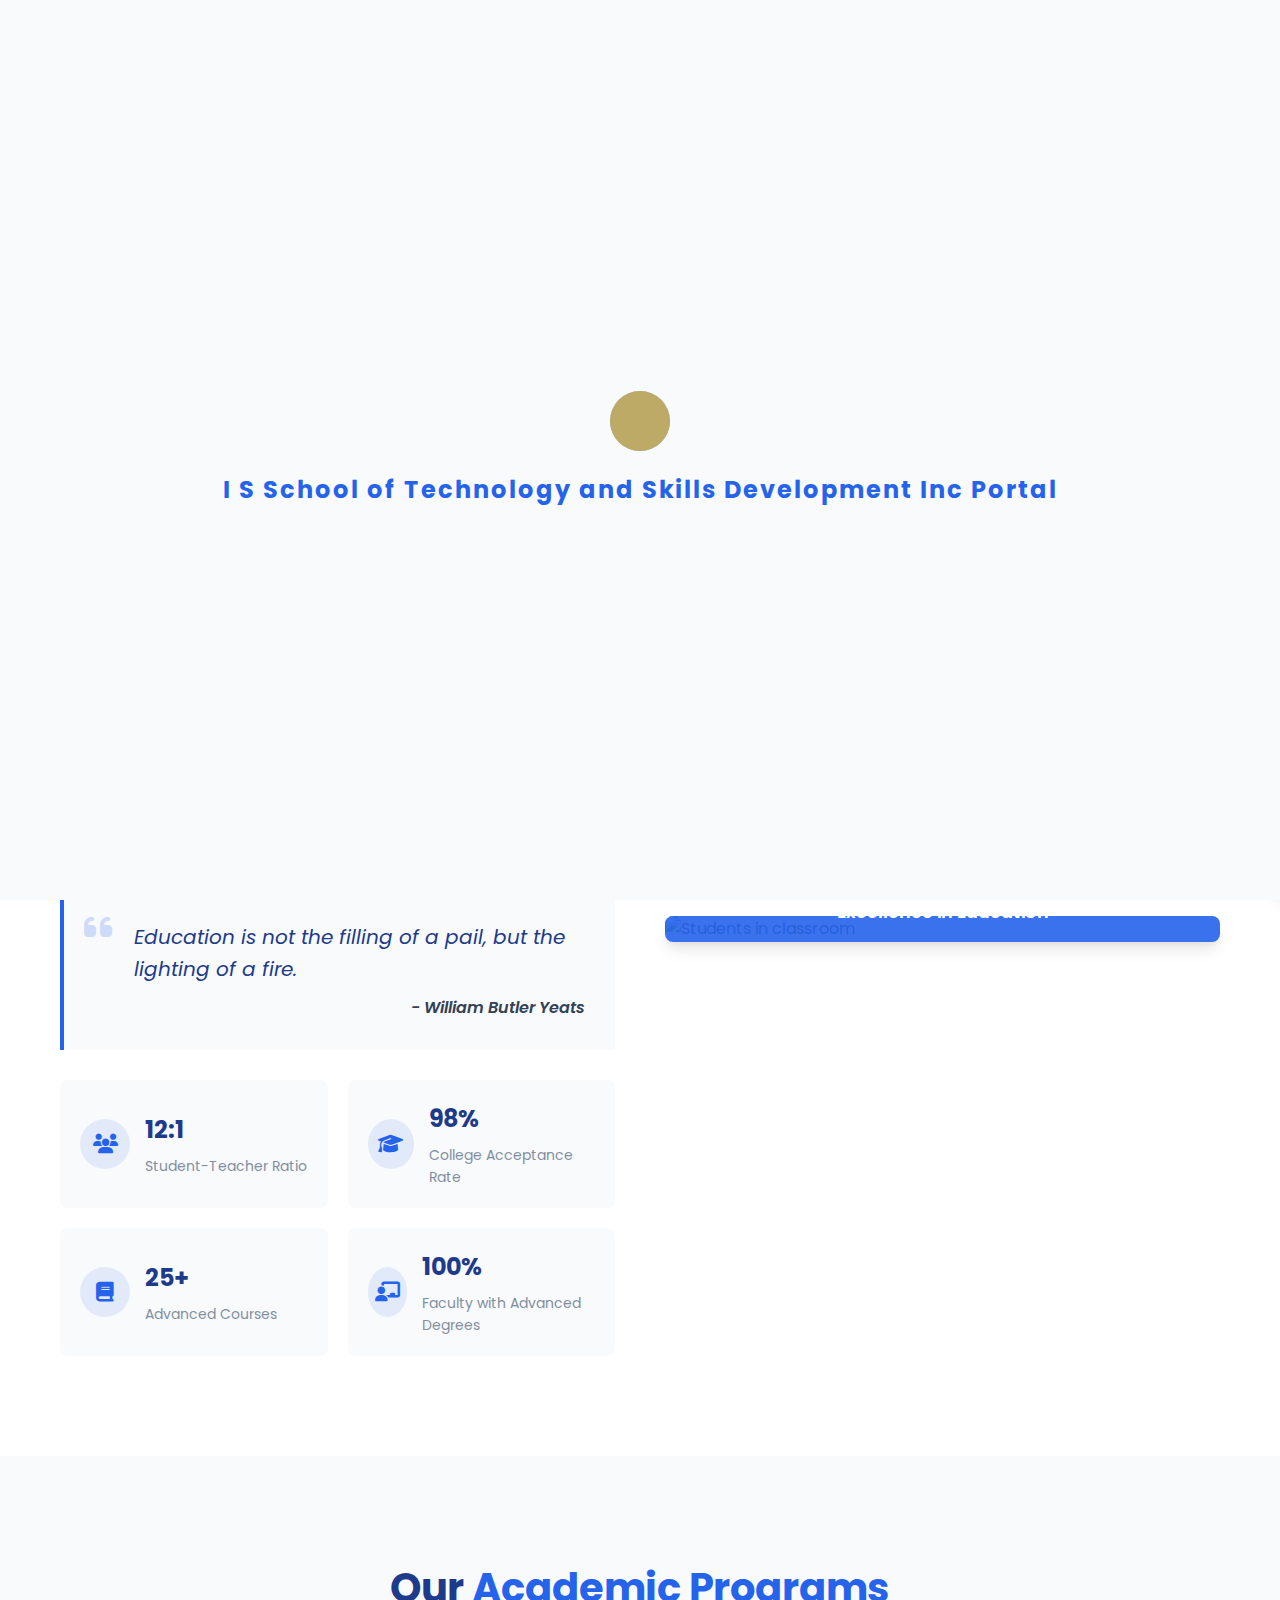
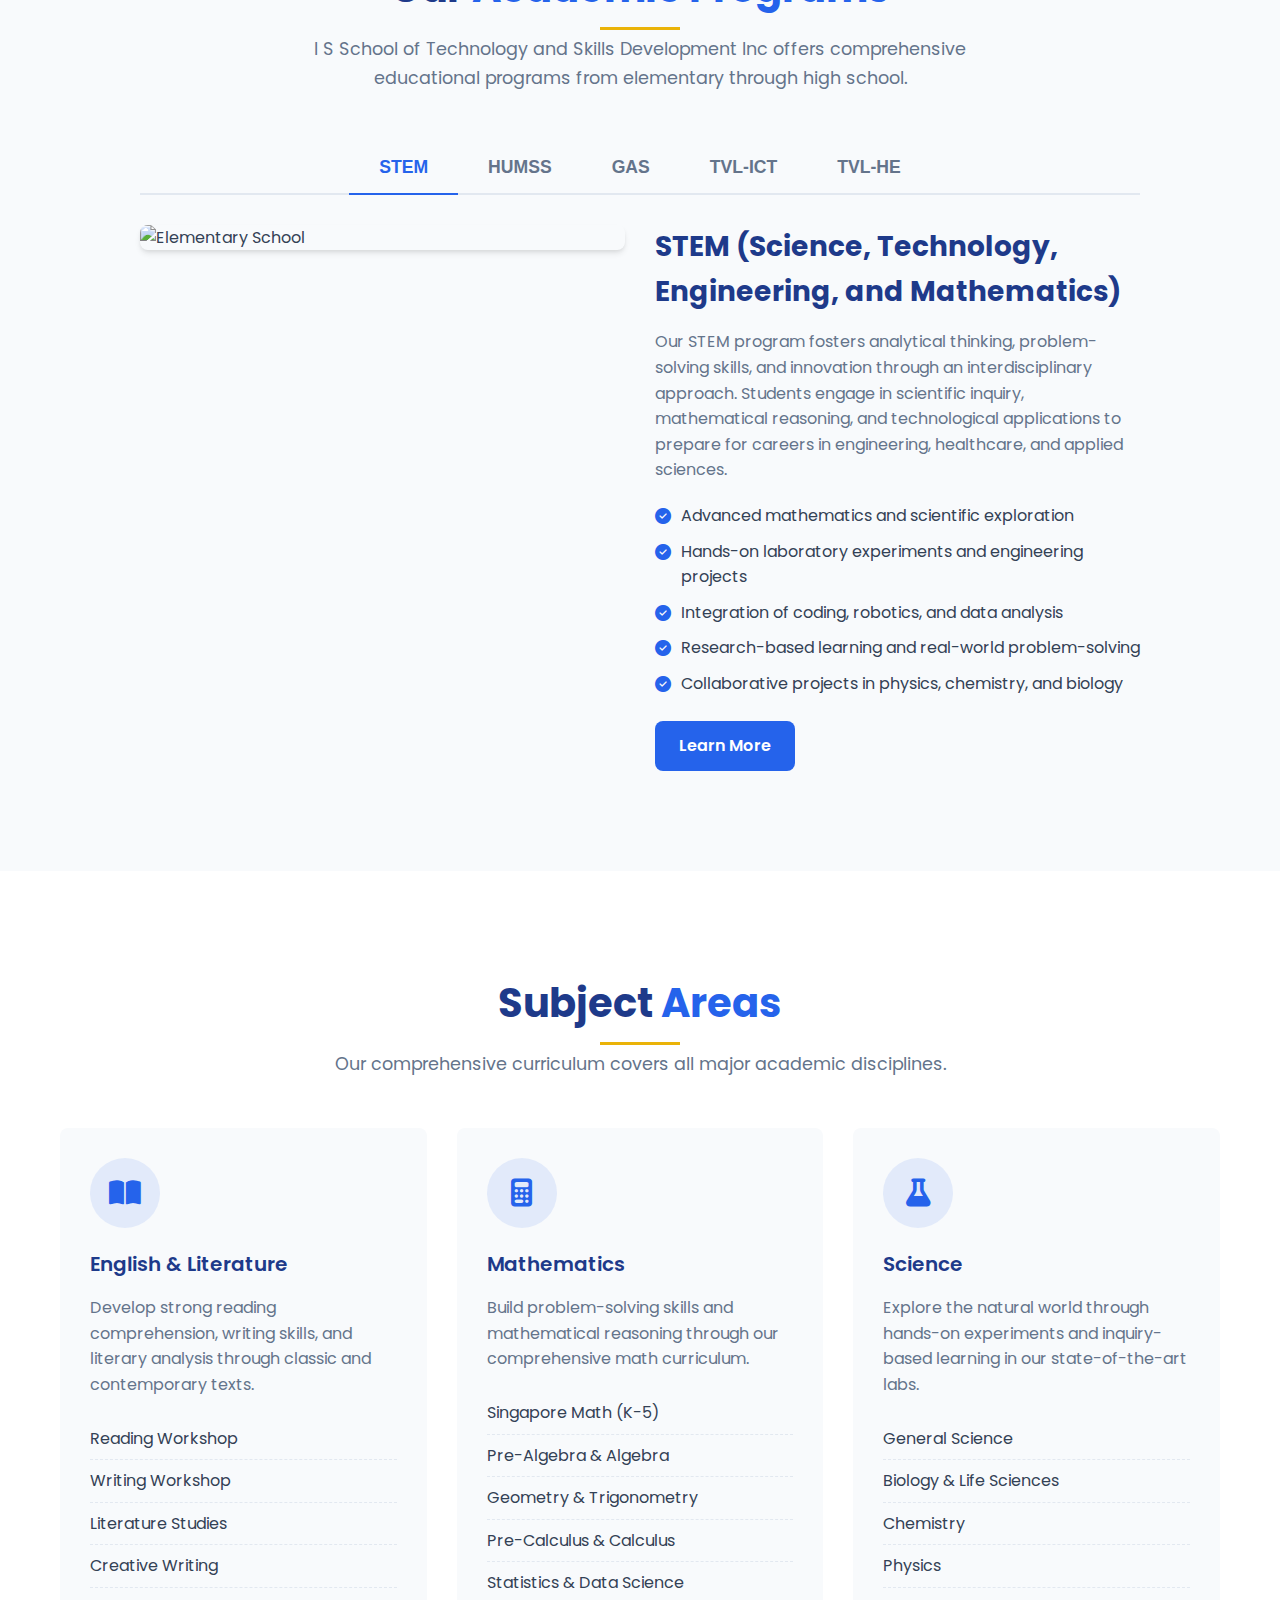
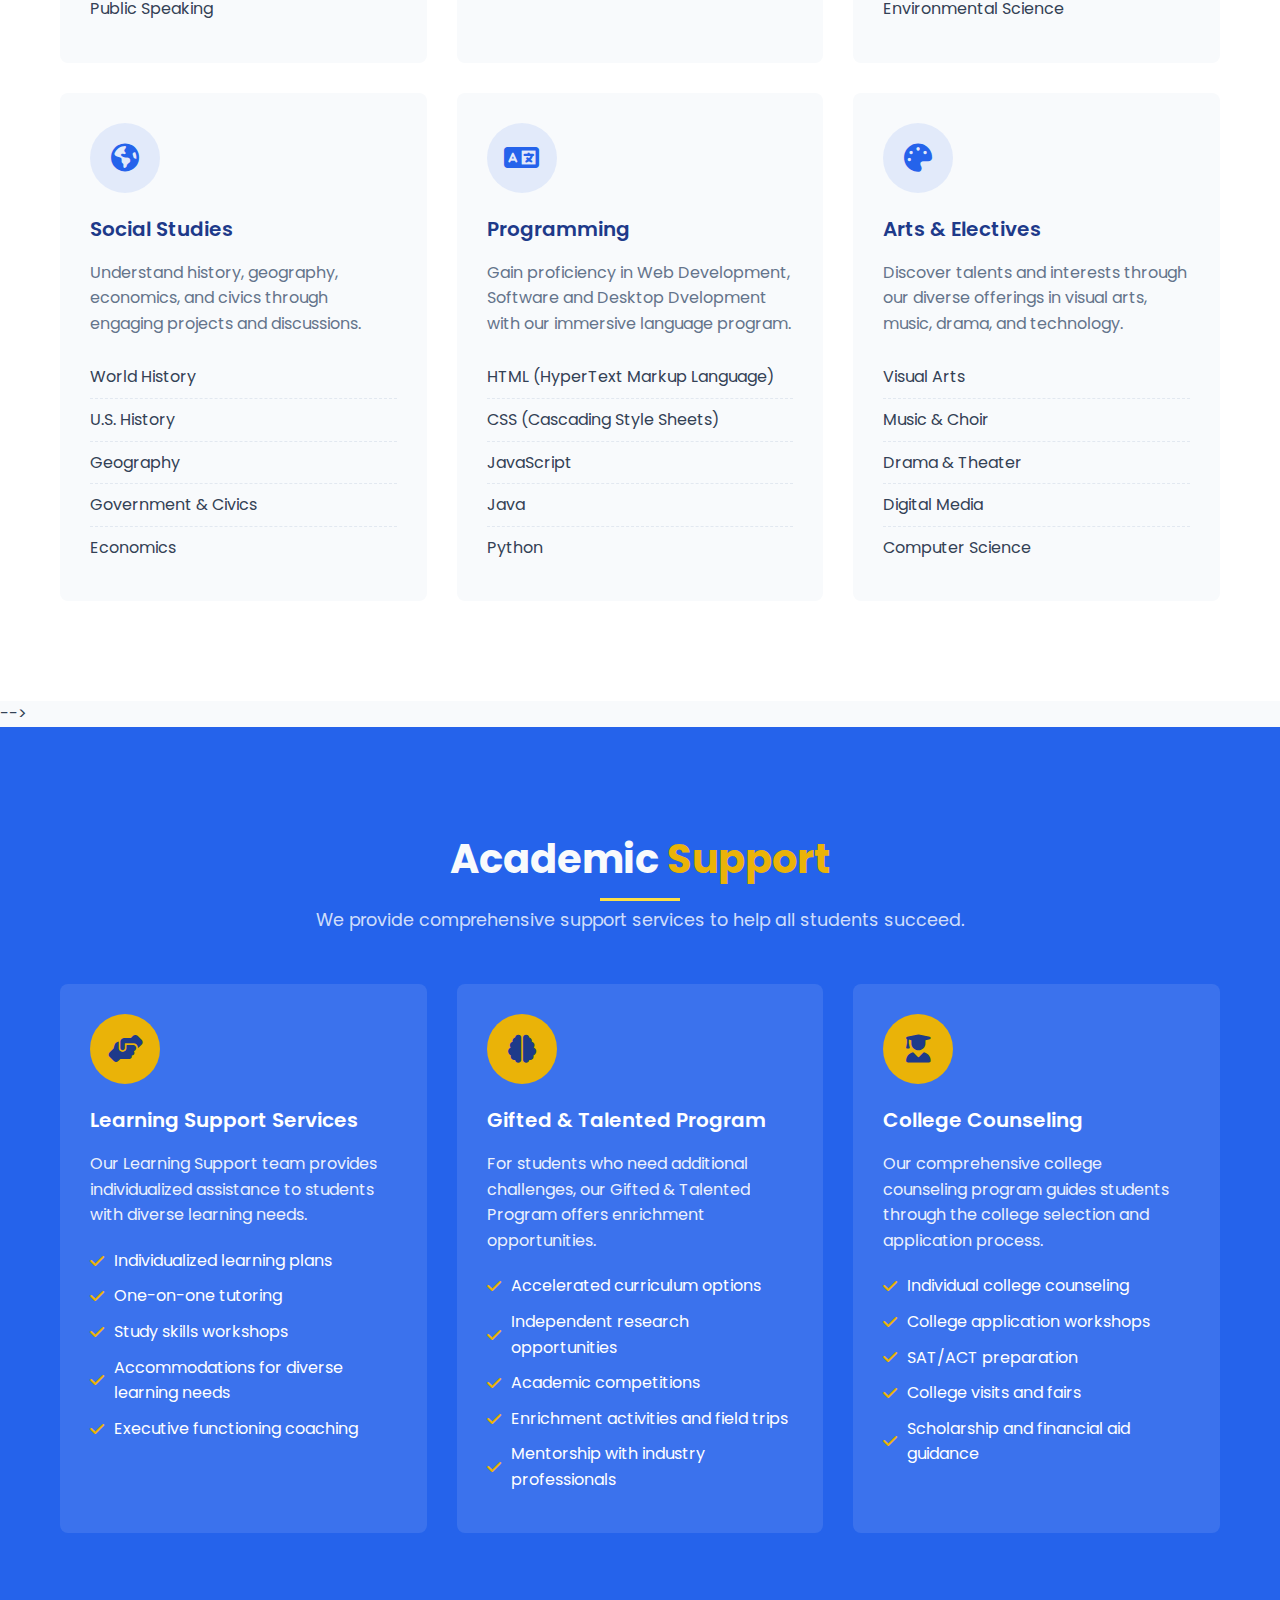
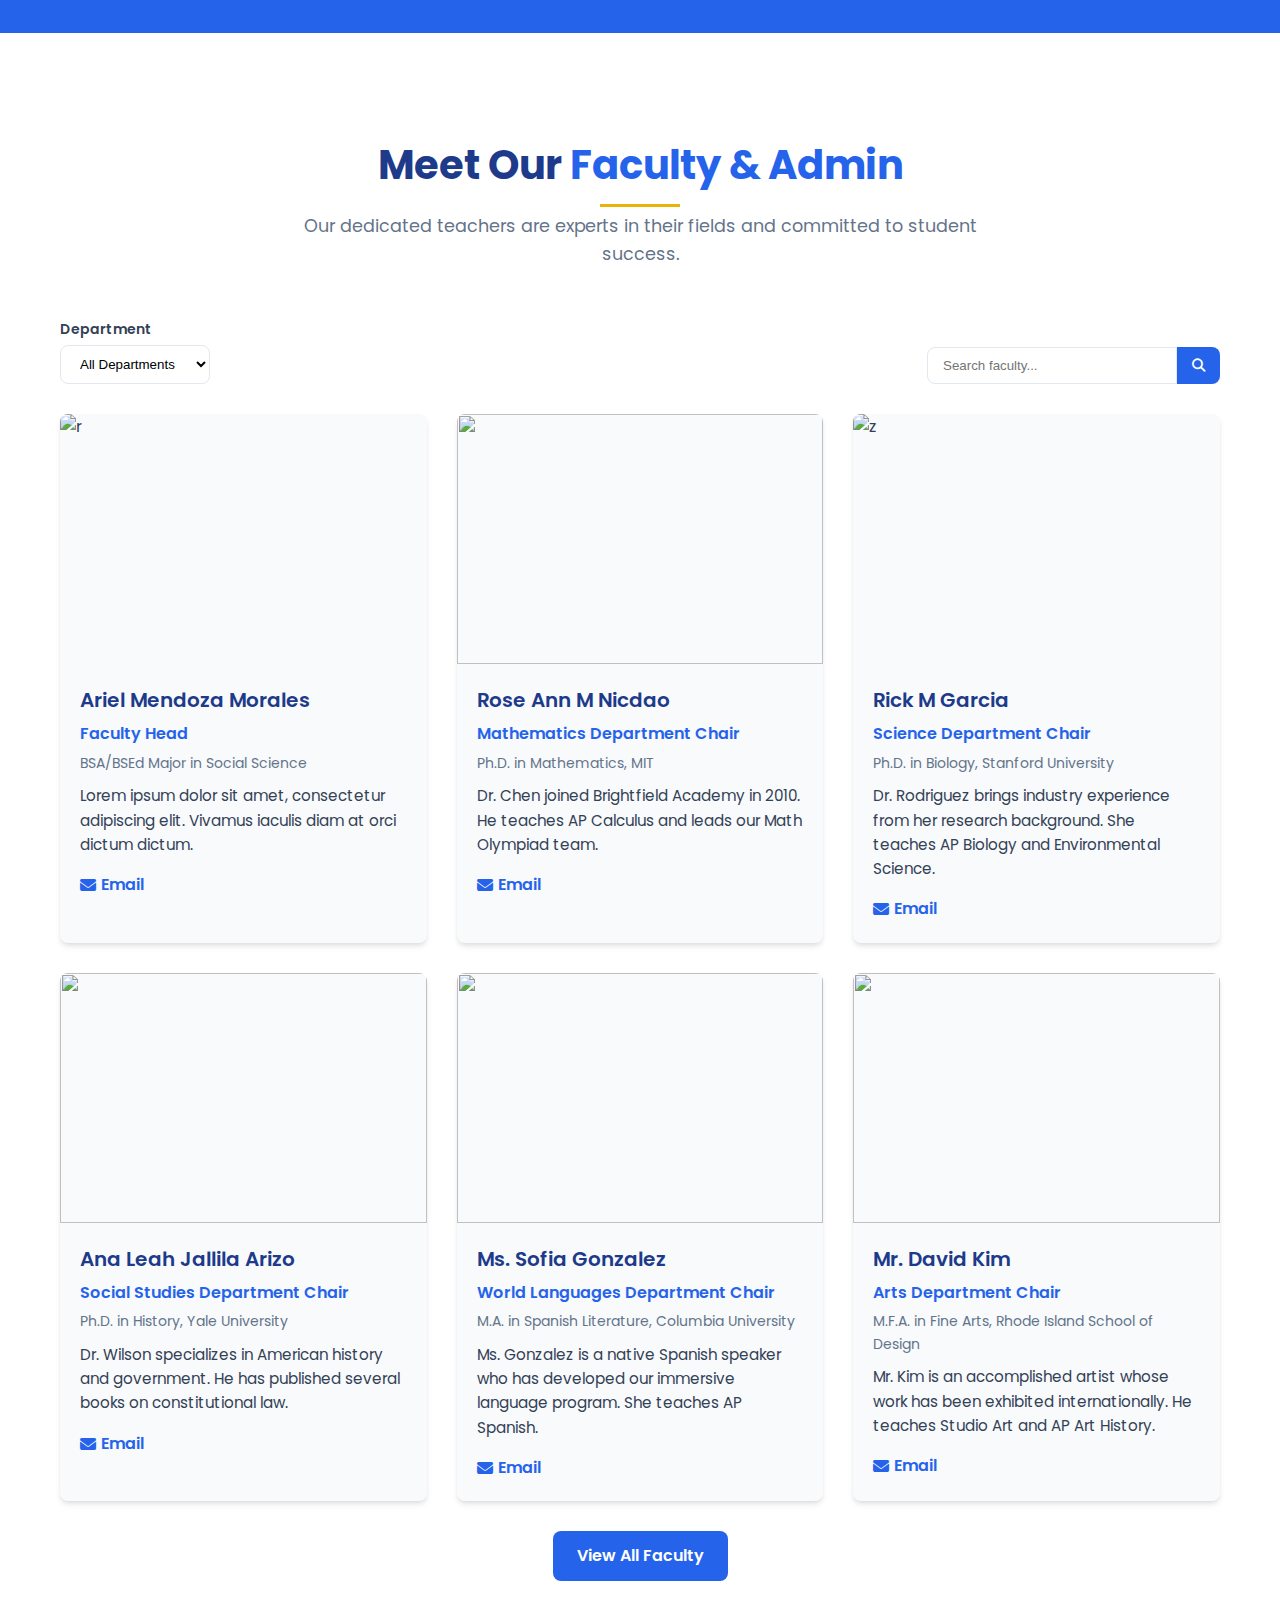
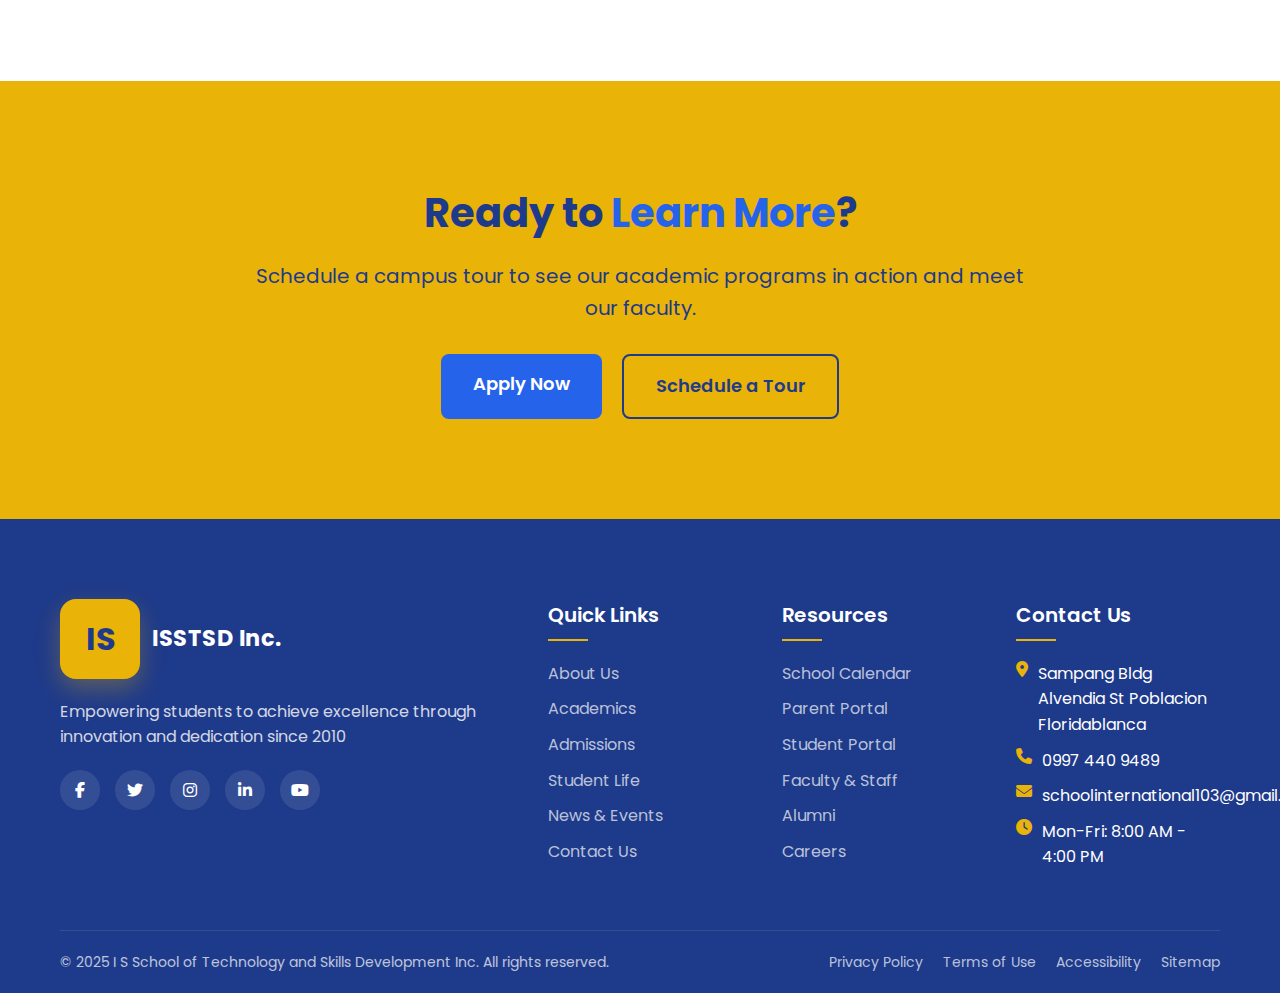
==== commit 9de19fd0: "Update academics.html" ====
--- a/School Portal/academics.html
+++ b/School Portal/academics.html
@@ -803,7 +803,7 @@
                             <span>ISSTSD Inc.</span>
                         </a>
                     </div>
-                    <p>Empowering students to achieve excellence through innovation and dedication since 1985.</p>
+                    <p>Empowering students to achieve excellence through innovation and dedication since 2010</p>
                     <div class="social-links">
                         <a href="#"><i class="fab fa-facebook-f"></i></a>
                         <a href="#"><i class="fab fa-twitter"></i></a>
@@ -869,4 +869,4 @@
     <script src="script.js"></script>
     <script src="academics.js"></script>
 </body>
-</html>+</html>
